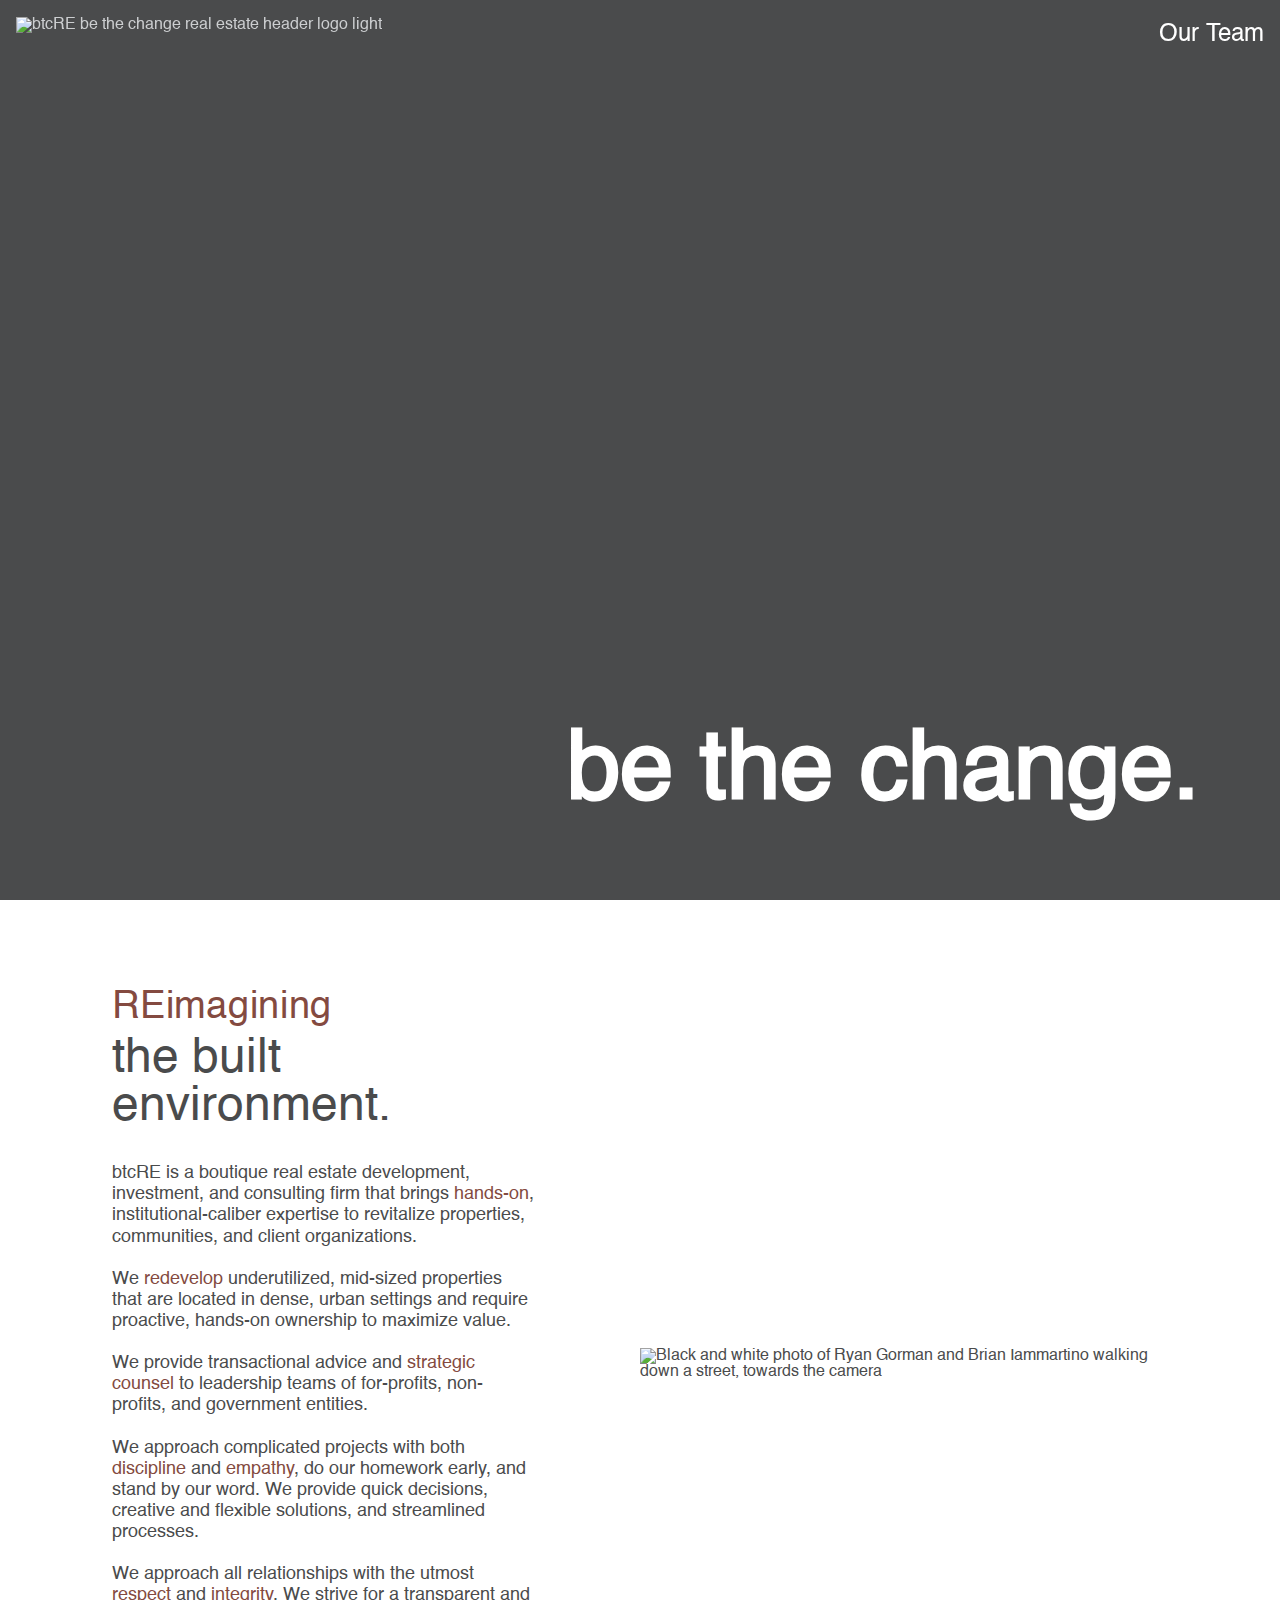
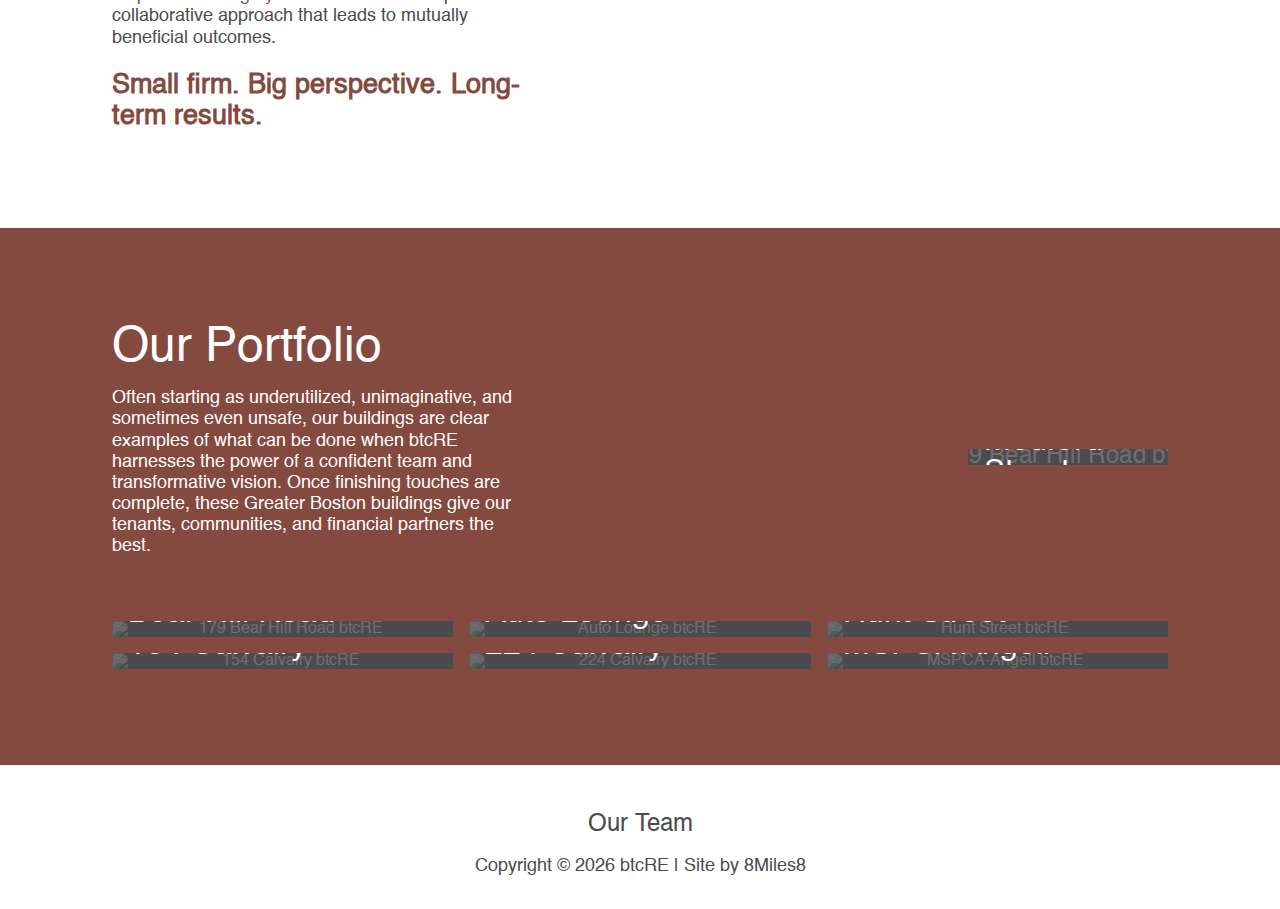
==== index.html @ 327abc50 "Metric ****ton of stuff. Launching tonight on btcre.com, hopefully." ====
<!DOCTYPE html>
<html lang="en">
<head>
    <meta charset="utf-8">
    <title>btcRE</title>
    <meta name="description" content="Boutique commercial real estate investment and consulting">
    <meta name="author" content="btcRE">
    <meta name="viewport" content="width=device-width, initial-scale=1, maximum-scale=1, user-scalable=no">
    <link rel="shortcut icon" href="http://test.btcre.com/assets/logos/logo-bricks-dark.png" >
    <link rel="stylesheet" href="css/main.css">
    <script src="https://kit.fontawesome.com/4a185d27a6.js" crossorigin="anonymous"></script>
</head>
<body onload="hidePreloader()">

<div class="preloader">

</div>

<header class="header">
    <div class="header-content">
        <a class="header-logo" href="http://test.btcre.com/"><img src="http://test.btcre.com/assets/logos/logo-dark.png" alt="btcRE be the change real estate header logo" class="header-logo-dark"><img src="http://test.btcre.com/assets/logos/logo-light.png" alt="btcRE be the change real estate header logo light" class="header-logo-light"></a>
        <nav class="hamburger-menu">
            <a href="javascript:void(0);" class="hamburger-menu-toggle" onclick="toggleMenu()"><i class=" fa-solid fa-bars"></i></a>
            <ul>
                <li class="menu-item"><a href="http://test.btcre.com/our-team" class="hover-underline">Our Team</a></li>
            </ul>
        </nav>
    </div>
</header>

<section class="page-section" id="hero">
    <!--
    <video src="http://test.btcre.com/assets/hero.mp4" poster="" autoplay loop muted></video>
    -->
    <div class="page-content">
        <h1 class="hero-text">be the change.</h1>
    </div>
</section>

<section class="page-section" id="our-team">
    <div class="page-content">
        <div class="text-and-image">
            <div class="text-and-image-text">
                <h3><strong class="animate-on-scroll grow-on-scroll">REimagining</strong><br> the built environment.</h3>
                <p>
                btcRE is a boutique real estate development, investment, and consulting firm that brings <span>hands-on</span>, institutional-caliber expertise to revitalize properties, communities, and client organizations.<br>
                <br>
                We <span>redevelop</span> underutilized, mid-sized properties that are located in dense, urban settings and require proactive, hands-on ownership to maximize value.<br>
                <br>
                    We provide transactional advice and <span>strategic counsel</span> to leadership teams of for-profits, non-profits, and government entities.<br>
                <br>
                We approach complicated projects with both <span>discipline</span> and <span>empathy</span>, do our homework early, and stand by our word.  We provide quick decisions, creative and flexible solutions, and streamlined processes.<br>
                <br>
                We approach all relationships with the utmost <span>respect</span> and <span>integrity</span>.  We strive for a transparent and collaborative approach that leads to mutually beneficial outcomes.<br>
                <br>
                <strong>Small firm. Big perspective. Long-term results.</strong>
                </p>
            </div>
            <div class="text-and-image-image layered-photo-container animate-on-scroll">
                <img src="http://test.btcre.com/assets/about-hover.jpg" alt="Photo of Ryan Gorman and Brian Iammartino walking down a sidewalk, towards the camera" class="layered-photo-secondary">
                <img alt="Black and white photo of Ryan Gorman and Brian Iammartino walking down a street, towards the camera" src="http://test.btcre.com/assets/about.jpg" class="layered-photo-primary">
            </div>
        </div>
    </div>
</section>

<section class="page-section" id="our-work">
    <div class="page-content">
        <div class="text-and-image">
            <div class="text-and-image-text">
                <h3>Our Portfolio</h3>
                <p>
                    Often starting as underutilized, unimaginative, and sometimes even unsafe,
                    our buildings are clear examples of what can be done when btcRE harnesses
                    the power of a confident team and transformative vision.
                    Once finishing touches are complete, these Greater Boston buildings give our tenants,
                    communities, and financial partners the best.
                </p>
            </div>
            <div class="text-and-image-image">
                <a class="our-work-property-preview" href="">
                    <div class="our-work-property-preview-image">
                        <img class="zoom-out-on-scroll animate-on-scroll" src="http://test.btcre.com/assets/our-work/medford-street/thumbnail.jpg" alt="179 Bear Hill Road btcRE">
                    </div>
                    <div class="our-work-property-preview-text">
                        <h4>Medford Street</h4>
                        <p>btcRE’s first project, acquired off-market in 2012, fully renovated and leased, and sold to an institutional investor in 2016. Full building renovation and lease-up preserved and highlighted the unique suspended ceilings and massive, angled steel beams of this 1800s structure.</p>
                    </div>
                </a>
            </div>
        </div>
        <div class="our-work-property-previews">
            <a class="our-work-property-preview" href="">
                <div class="our-work-property-preview-image">
                    <img class="zoom-in-on-scroll animate-on-scroll" src="http://test.btcre.com/assets/our-work/bear-hill-road/thumbnail.jpg" alt="179 Bear Hill Road btcRE">
                </div>
                <div class="our-work-property-preview-text">
                    <h4>Bear Hill Road</h4>
                    <p>New façade, site work, lobby and completely reconfigured common areas of high visibility building along Route 128.</p>
                </div>
            </a>
            <a class="our-work-property-preview" href="">
                <div class="our-work-property-preview-image">
                    <img class="zoom-in-on-scroll animate-on-scroll" src="http://test.btcre.com/assets/our-work/auto-lounge/thumbnail.jpg" alt="Auto Lounge btcRE">
                </div>
                <div class="our-work-property-preview-text">
                    <h4>Auto Lounge</h4>
                    <p>Custom build-to-suit for private owner to house vintage car collection, including specialized building systems and entertainment area.</p>
                </div>
            </a>
            <a class="our-work-property-preview" href="">
                <div class="our-work-property-preview-image">
                    <img class="zoom-in-on-scroll animate-on-scroll" src="http://test.btcre.com/assets/our-work/hunt-street/thumbnail.jpg" alt="Hunt Street btcRE">
                </div>
                <div class="our-work-property-preview-text">
                    <h4>Hunt Street</h4>
                    <p>Renovated all common areas, including new elevator and lobby, and the majority of tenant suites to bring to full occupancy.</p>
                </div>
            </a>
            <a class="our-work-property-preview" href="">
                <div class="our-work-property-preview-image">
                    <img class="zoom-in-on-scroll animate-on-scroll" src="http://test.btcre.com/assets/our-work/154-calvary/thumbnail.jpg" alt="154 Calvalry btcRE">
                </div>
                <div class="our-work-property-preview-text">
                    <h4>154 Calvalry</h4>
                    <p>Redevelopment-in-process of former parking facility on the Charles River Greenway to lab, R&ampD, and offices for two cleantech tenants.</p>
                </div>
            </a>
            <a class="our-work-property-preview" href="">
                <div class="our-work-property-preview-image">
                    <img class="zoom-in-on-scroll animate-on-scroll" src="http://test.btcre.com/assets/our-work/224-calvary/thumbnail.jpg" alt="224 Calvalry btcRE">
                </div>
                <div class="our-work-property-preview-text">
                    <h4>224 Calvalry</h4>
                    <p>Full core and shell renovations underway, including new double-height lobby and elevator, to allow for range of uses overlooking the Charles River Greenway.</p>
                </div>
            </a>
            <a class="our-work-property-preview" href="">
                <div class="our-work-property-preview-image">
                    <img class="zoom-in-on-scroll animate-on-scroll" src="http://test.btcre.com/assets/our-work/mspca-angell/thumbnail.jpg" alt="MSPCA-Angell btcRE">
                </div>
                <div class="our-work-property-preview-text">
                    <h4>MSPCA Angell</h4>
                    <p>State-of-the-art veterinary clinic with 24/7/365 emergency, surgical, and recovery care.</p>
                </div>
            </a>
        </div>
    </div>
</section>

<footer class="page-section" id="footer">
    <div class="page-content">
        <!--
        <ul class="footer-list">
          <li>
            <a href="https://linkedin.com/"><i class="fab fa-linkedin-in"></i></a>
          </li>
          <li>
            <a href="mailto:brian@btcRE.com"><i class="fas fa-envelope"></i></a>
          </li>
        </ul>
        -->
        <ul class="footer-list">
            <li>
                <a class="hover-underline" href="http://test.btcre.com/our-team">Our Team</a>
            </li>
        </ul>
        <p class="footer-copyright">Copyright &copy;
            <script>document.write(new Date().getFullYear())</script>
        <noscript>2022</noscript>
        btcRE | Site by <a href="https://eightmileseight.github.io/">8Miles8</a>
    </div>
</footer>

</body>

<script>
    /*
    Animate elements when they"re scrolled to
     */
    const scroll = window.requestAnimationFrame ||
        // For Internet Explorer, because it refuses to die
        function (callback) {
            window.setTimeout(callback, 1000 / 60)
        };
    const elementsToShow = document.querySelectorAll(".animate-on-scroll");

    function loop() {
        // When element is visible, add the "is-visible" class, and remove it after it leaves
        Array.prototype.forEach.call(elementsToShow, function(element){
            if (isElementInViewport(element)) {
                element.classList.add("is-visible");
            } else {
                element.classList.remove("is-visible");
            }
        });

        scroll(loop);
    }

    loop();

    function isElementInViewport(el) {
        const rect = el.getBoundingClientRect();
        return (
            (rect.top <= 0
                && rect.bottom >= 0)
            ||
            (rect.bottom >= (window.innerHeight || document.documentElement.clientHeight) &&
                rect.top <= (window.innerHeight || document.documentElement.clientHeight))
            ||
            (rect.top >= 0 &&
                rect.bottom <= (window.innerHeight || document.documentElement.clientHeight))
        );
    }

    /* Toggle the hamburger menu on mobile */
    var menuIsOpen = false;
    function toggleMenu() {
        if (innerWidth < 1200) {
            if (menuIsOpen) {
                document.querySelector(".hamburger-menu").classList.remove("open");
                menuIsOpen = false;
            } else if (!menuIsOpen) {
                document.querySelector(".hamburger-menu").classList.add("open");
                menuIsOpen = true;
            }
        }
    }

    /* Preloader */
    document.querySelector(".preloader").style.display = "block";
    function hidePreloader() {
        document.querySelector(".preloader").style.height = "0";
    }

    /*
    Header Opacity Change on Desktop
     */
    if (innerWidth >= 1200) {
        document.querySelector(".header").style.backgroundColor = 'transparent';
        document.querySelector(".hamburger-menu").style.backgroundColor = 'transparent';
        document.querySelector(".hamburger-menu-toggle i").style.color = 'transparent';
        document.querySelector(".hamburger-menu-toggle i").style.backgroundColor = 'transparent';
        document.querySelector(".header-logo-dark").style.opacity = '0';
        document.querySelector(".header-logo-light").style.opacity = '1';
        document.querySelector(".menu-item").style.color = '#ffffff';
        document.querySelector(".menu-item").style.backgroundColor = 'transparent';
    }

    window.addEventListener("scroll", function() {
        if (this.scrollY > 0 || innerWidth < 1200) {
            document.querySelector(".header").style.backgroundColor = '#ffffff';
            document.querySelector(".hamburger-menu").style.backgroundColor = '#ffffff';
            document.querySelector(".hamburger-menu-toggle i").style.color = '#844a40';
            document.querySelector(".hamburger-menu-toggle i").style.backgroundColor = '#ffffff';
            document.querySelector(".header-logo-dark").style.opacity = '1';
            document.querySelector(".header-logo-light").style.opacity = '0';
            document.querySelector(".menu-item").style.color = '#844a40';
            document.querySelector(".menu-item").style.backgroundColor = '#ffffff';
        }

        else {
            document.querySelector(".header").style.backgroundColor = 'transparent';
            document.querySelector(".hamburger-menu").style.backgroundColor = 'transparent';
            document.querySelector(".hamburger-menu-toggle i").style.color = 'transparent';
            document.querySelector(".hamburger-menu-toggle i").style.backgroundColor = 'transparent';
            document.querySelector(".header-logo-dark").style.opacity = '0';
            document.querySelector(".header-logo-light").style.opacity = '1';
            document.querySelector(".menu-item").style.color = '#ffffff';
            document.querySelector(".menu-item").style.backgroundColor = 'transparent';
        }
    })

</script>

</html>
---- css/main.css ----
/* Built by 8Miles8 for btcRE LLC.*/

/*
Table of Contents:
    General & Reusable Styles
        Animations
    Preloader
    Header
    Hero
        Logo
        Text
    Our Team
        Header
        Text
    Tenants
        Text
        List
    Our Work
    Top
    Bios
    Footer
*/

/* General & Reusable Styles */
@font-face {
    font-family: "helvetica";
    src: url('fonts/helvetica.eot');
    src: url('fonts/helvetica.eot') format('embedded-opentype'),
    url('fonts/helvetica.woff') format('woff'),
    url('fonts/helvetica.ttf') format('truetype');
    font-weight: normal;
    font-style: normal;
}

* {
    text-rendering: optimizeLegibility;
    line-height: 1;
}

html {
    margin: 0;
    padding: 0;
    line-height: 2rem;
    font-size: 16px;
    font-family: "helvetica", sans-serif;
    color: #4a4b4c;
}

body {
    margin: 0;
    padding: 0;
}

h1 {
    display: block;
    margin: 0;
    padding: 0;
    font-size: 2.5rem;
    text-align: center;
    color: inherit;
}

h2 {
    display: block;
    margin: 0 0 2rem;
    padding: 0;
    font-size: 2.5rem;
    font-weight: lighter;
    text-decoration: none;
    color: inherit;
}

h3 {
    display: block;
    margin: 0 0 2rem;
    padding: 0;
    font-size: 3rem;
    font-weight: lighter;
    text-decoration: none;
    color: inherit;
}

h4 {
    display: block;
    margin: 0;
    padding: 0;
    font-size: 2rem;
    font-weight: normal;
    text-decoration: none;
    color: inherit;
}

h5 {
    display: block;
    margin: 0;
    padding: 0;
    font-size: 1.5rem;
    font-weight: lighter;
    text-decoration: none;
    color: inherit;
}

p {
    display: block;
    margin: 0;
    padding: 0;
    line-height: 1.2;
    font-size: 1.1rem;
    color: inherit;
}

strong {
    display: inline-block;
    font-weight: bolder;
}

u {
    text-decoration-color: #844a40;
    text-decoration-thickness: 0.5rem;
}

a {
    color: inherit;
    text-decoration: none;
}

.page-section {
    width: 100%;
    margin: 0;
    padding: 5rem 0;
    background-color: #ffffff;
}

.page-content {
    height: 100%;
    width: auto;
    max-width: 2000px;
    margin: 0 auto;
    padding: 0 2rem;
}

@media (min-width: 1200px) {
    .page-content {
        padding: 0 7rem;
    }
}

.link-button {
    display: block;
    height: 5rem;
    margin: 1rem;
    padding: 0;
    text-align: center;
    line-height: 5rem;
    font-size: 2rem;
    color: #ccced0;
    background-color: #844a40;
    transition: 0.3s ease-in-out;
    -webkit-transition: 0.3s ease-in-out;
}

.bulletpoints {
    margin: 0;
    padding: 0 1rem;
}

.bulletpoints li {
    margin: 0.3rem;
    padding-left: 2.3rem;
    font-size: 1rem;
    list-style: none;
}

.bulletpoints li img {
    position: absolute;
    height: 1rem;
    transform: translatex(-2.3rem);
}

.full-width-image {
    display: block;
    width: auto;
    margin: 2rem 0;
    padding: 0;
    overflow: hidden;
    background-color: #ffffff;
    text-decoration: none;
}

.full-width-image > img {
    width: 100%;
    border: 0;
    transform: scale(1.1);
    transition: 5s ease-out;
    -webkit-transition: 5s ease-out;
}

.full-width-image.is-visible > img {
    transform: scale(1);
}

/* Animations */
@keyframes shadow-drop {
    0% {
        box-shadow: #844a40 0 0;
    }

    100% {
        box-shadow: #844a40 1.5rem 1.5rem;
    }
}

mark {
    background-color: #844a40;
}

mark.is-visible {
    --color1: #844a40;
    --color2: #844a40;
    --height: 100%;
    all: unset;
    background-image: linear-gradient(#844a40, var(--color2));
    background-position: 0 100%;
    background-repeat: no-repeat;
    background-size: 0 var(--height);
    animation: mark-highlight 1s;
    animation-fill-mode: forwards;
}

@keyframes mark-highlight {
    to {
        background-size: 100% var(--height);
    }
}

@keyframes fade-in {
    0% {
        opacity: 0;
    }

    100% {
        opacity: 1
    }
}

.hover-underline:after {
    content: '';
    display: block;
    height: 3px;
    width: 0;
    background-color: #844a40;
    transition: 0.5s ease-out;
    -webkit-transition: 0.5s ease-out;
}

.hover-underline:hover:after,
.hover-underline:active:after,
.hover-underline:focus:after {
    width: 100%;
}

.grow-on-scroll {
    margin: 0;
    padding: 0;
    color: #844a40;
    transform: scale(0.8);
    transform-origin: left;
    transition: 3s ease-out;
    -webkit-transition: 3s ease-out;
}

.grow-on-scroll.is-visible {
    transform: scale(1);
}

/* Preloader */
.preloader {
    display: none;
    position: fixed;
    height: 100vh;
    width: 100%;
    z-index: 10;
    background-color: #844a40;
    transition: 1.5s ease;
}

/* Header */
.header {
    position: fixed;
    display: block;
    height: auto;
    width: 100%;
    margin: 0;
    padding: 0;
    z-index: 1;
    background-color: #ffffff;
    transition: 1s ease-in-out;
    -webkit-transition: 1s ease-in-out;
}

.header-content {
    height: 100%;
    width: auto;
    max-width: 2000px;
    margin: auto;
    padding: 0;
}

.header-logo {
    position: absolute;
    height: 100%;
    margin: 0;
    padding: 0;
    left: 50%;
    transform: translatex(-50%);
    transition: 1s ease-in-out;
    -webkit-transition: 1s ease-in-out;
}

.header-logo > img {
    position: absolute;
    top: 50%;
    transform: translate(-50%, -50%);
    height: 2rem;
    margin: 0;
    padding: 0;
    display: inline-block;
    vertical-align: center;
    float: left;
    color: #ccced0;
    transition: 1s ease-in-out;
    -webkit-transition: 1s ease-in-out;
}

.header-logo-light {
    opacity: 0;
}

.hamburger-menu {
    display: inline-block;
    height: 100%;
    margin: 0;
    padding: 1rem;
    float: right;
    font-size: 2rem;
    text-decoration: none;
    color: #844a40;
    background-color: #ffffff;
    transition: 1s ease-in-out;
    -webkit-transition: 1s ease-in-out;
}

.hamburger-menu ul {
    position: absolute;
    margin: 3rem 0 0;
    padding: 0;
    top: 0;
    right: 0;
    vertical-align: center;
    text-align: right;
    transition: 1s ease-in-out;
    -webkit-transition: 1s ease-in-out;
}

.hamburger-menu-toggle i {
    display: block;
    width: 100%;
    text-align: right;
    color: #844a40;
    transition: 1s ease-in-out;
    -webkit-transition: 1s ease-in-out;
}

.menu-item {
    display: block;
    height: 0;
    margin: 0;
    padding: 0;
    justify-items: center;
    -webkit-justify-content: center;
    align-items: center;
    -webkit-align-items: center;
    vertical-align: center;
    font-size: 0;
    color: #844a40;
    background-color: #ffffff;
    transition: 1s ease-in-out;
    -webkit-transition: 1s ease-in-out;
}

.hamburger-menu.open .menu-item {
    height: 2rem;
    padding: 1rem;
    font-size: 2rem;
}

.hamburger-menu a {
    text-decoration: none;
}

@media (min-width: 1200px) {
    .header-logo {
        position: unset;
        margin: 0 1rem;
        left: unset;
        transform: unset;
    }

    .header-logo > img {
        transform: translatey(-50%);
    }

    .hamburger-menu {
        background-color: unset;
    }

    .hamburger-menu ul {
        position: initial;
        margin: 0;
    }

    .hamburger-menu-toggle i {
        display: none;
    }

    .menu-item {
        display: inline-block;
        height: 100%;
        box-sizing: border-box;
        font-size: 1.5rem;
        background-color: unset;
    }
}

/* Hero */
#hero {
    height: 35vh;
    width: 100%;
    margin: 0;
    padding: 0;
    transform: translatey(3.5rem);
    z-index: -1;
    image-rendering: optimizeSpeed;
    background-color: #4a4b4c;
    background-image: url("http://test.btcre.com/assets/hero.jpg");
    -webkit-background-image: url("http://test.btcre.com/assets/hero.jpg");
    background-size: cover;
    -webkit-background-size: cover;
    background-position: left;
}

#hero .page-content {
    position: relative;
}

/* Hero Text */
.hero-text {
    position: absolute;
    bottom: 0.5rem;
    right: 0;
    text-align: right;
    color: #ffffff;
}

@media (min-width: 1200px) {
    #hero {
        height: 100vh;
        transform: unset;
        background-attachment: fixed;
    }

    .hero-text {
        margin: 5rem;
        top: unset;
        bottom: 0;
        transform: unset;
        text-align: left;
        font-size: 6rem;
    }
}

/* Our Team */
#our-team {
    background-image: url("http://test.btcre.com/assets/about-background.jpg");
    -webkit-background-image: url("http://test.btcre.com/assets/about-background.jpg");
    background-size: cover;
    -webkit-background-size: cover;
}

#our-team strong {
    line-height: 1.15;
    color: #844a40;
}

#our-team span {
    color: #844a40;
}

#our-team p strong {
    font-size: 1.7rem;
}

/* Tenants */

/* Tenants Text */
.tenants-text {
    width: 100%;
    margin: 2rem 0;
    padding: 0;
    text-align: center;
}

.tenants-text h3 {
    display: unset;
    margin: 3rem 0 0;
    padding: 1rem;
    font-size: 4rem;
    font-weight: lighter;
    color: #4a4b4c;
}

.tenants-text p {
    max-width: 100%;
    margin: 2rem 0;
    padding: 1rem;
    font-size: 1rem;
    font-weight: lighter;
    color: #4a4b4c;
}

@media (min-width: 1200px) {
    .tenants-text p {
        padding: 0 2rem;
        font-size: 2rem;
    }
}

/* Tenants List */
.tenants-list {
    display: flex;
    display: -webkit-flex;
    width: auto;
    margin: 0.5rem 0;
    padding: 0;
    justify-content: center;
    -webkit-justify-content: center;
    align-items: center;
    -webkit-align-items: center;
    flex-wrap: wrap;
    -webkit-flex-wrap: wrap;
}

.tenants-list a {
    max-width: 20%;
    margin: 0.5rem;
    padding: 0;
    align-self: center;
    -webkit-align-self: center;
}

.tenants-list a img {
    width: 100%;
}

@media (min-width: 1200px) {
    .tenants-list {
        display: flex;
        display: -webkit-flex;
        width: auto;
        margin: 2rem 0;
        padding: 0;
    }

    .tenants-list a {
        max-width: 15%;
        margin: 1rem 0;
    }
}

/* Our Work */
#our-work {
    color: #ffffff;
    background-color: #844a40;
}

#our-work .text-and-image-image .our-work-property-preview {
    width: auto;
    margin: 0;
    padding: 0;
}

.our-work-property-preview {
    display: block;
    width: auto;
    margin: 2rem 0;
    padding: 0;
    overflow: hidden;
    text-decoration: none;
    color: #ffffff;
    background-color: #4a4b4c;
}

.our-work-property-preview-image {
    overflow: hidden;
}

.our-work-property-preview-image > img {
    display: block;
    width: 100%;
    height: auto;
    border: 0;
}

.zoom-out-on-scroll, .zoom-in-on-scroll {
    transition: 3.5s ease-out;
    -webkit-transition: 3.5s ease-out;
}

.zoom-out-on-scroll {
    transform: scale(1.5);
}

.zoom-out-on-scroll.is-visible  {
    transform: scale(1);
}

.zoom-in-on-scroll {
    transform: scale(1);
}

.zoom-in-on-scroll.is-visible {
    transform: scale(1.2);
}

.our-work-property-preview-text {
    padding: 1rem;
    text-align: left;
}

@media (min-width: 1200px) {
    .our-work-property-previews {
        position: static;
        display: grid;
        width: 100%;
        margin: 1rem auto;
        grid-template-columns: repeat(3, 1fr);
        gap: 1rem;
        text-align: center;
    }

    .our-work-property-preview {
        margin: 0;
        position: relative;
        box-sizing: border-box;
    }

    .our-work-property-preview-text {
        position: absolute;
        width: 100%;
        height: 3rem;
        margin: 0;
        padding: 0 1rem;
        bottom: 0;
        left: 0;
        box-sizing: border-box;
        background-color: rgba(74, 75, 76, 0.8);
        transition: 0.7s ease;
    }

    .our-work-property-preview-text h4 {
        padding: 0.5rem 0;
    }

    #our-work .text-and-image-text {
        margin: 0 0 2rem;
    }

    #our-work .text-and-image-text h3 {
        margin: 1rem 0;
    }

    .our-work-property-preview:hover .our-work-property-preview-text {
        height: 100%;
        padding: 1rem;
    }

    .our-work-property-preview-text p {
        font-size: 1.5rem;
    }
}

/* Top */
#top {
    padding: 10rem 0 0;
}

#top h2 {
    padding-left: 0;
    color: #4a4b4c;
}

#top h2:before {
    position: absolute;
    transform: translatey(-1rem);
    border-top: 5px solid #844a40;
    content: "";
    width: 7rem;
}

#top p {
    width: auto;
    margin: 2rem 0 0;
    padding: 0;
}

/* Our Team Bios */
#bios {
    padding-top: 0;
}

.full-bio {
    display: grid;
    height: auto;
    margin: 0;
    padding: 0;
    gap: 5rem;
    align-items: center;
}

.full-bio-portrait {
}

.full-bio-portrait > img {
    width: 100%;
}

.full-bio-text {
    width: 100%;
    margin: 2rem 0 0;
    grid-row: 1;
    vertical-align: center;
    font-size: 1.5rem;
}

.full-bio-text strong {
    display: block;
    margin: 1rem 0;
    font-size: 2.4rem;
}

.full-bio-text span {
    color: #844a40;
}

.full-bio-text-icons {
    width: 100%;
    margin: 1rem 0;
    padding: 0;
    text-align: center;
    font-size: 2rem;
    color: #4a4b4c;
}

.full-bio-text-icons > i {
    padding: 1rem;
}

.layered-photo-container {
    position: relative;
}

.layered-photo-container .layered-photo-secondary {
    position: absolute;
    top: 0;
    left: 0;
    opacity: 0;
    object-fit: cover;
}

.layered-photo-container.is-visible .layered-photo-secondary {
    animation: fade-in linear forwards 2.5s 3.5s;
}

.layered-photo-container.is-visible .full-bio-portrait-overlay {
    animation: fade-in linear forwards 2.5s 3.5s;
}

.full-bio-portrait-overlay {
    position: absolute;
    width: 100%;
    height: auto;
    margin: 0;
    padding: 3rem 1rem 1rem;
    content:'';
    bottom: 0;
    left: 0;
    box-sizing: border-box;
    color: #ffffff;
    opacity: 0;
    transition: 1s ease;
    background: -moz-linear-gradient(bottom, #4a4b4c 0%, transparent 100%);
    background: -webkit-gradient(linear, left bottom, left top, color-stop(0%, #4a4b4c), color-stop(100%, transparent));
    background: -webkit-linear-gradient(bottom, #4a4b4c 0%, transparent 100%);
    background: -o-linear-gradient(bottom, #4a4b4c 0%, transparent 100%);
}

@media (min-width: 1200px) {
    .full-bio {
        height: auto;
        margin: 5rem 0;
        grid-template-columns: repeat(3, 1fr);
    }

    .full-bio-text {
        grid-row: unset;
        grid-column: span 2;
    }

    .full-bio-text strong {
        float: left;
        margin: 0 1rem 0 0;
        line-height: 1;
        font-size: 1.9rem;
    }

    .full-bio-portrait {
        height: content-box;
        max-height: 90vh;
        margin: 0;
        overflow: hidden;
    }

}

/* Text and Image */
.text-and-image {
    display: flex;
    width: auto;
    margin: 0;
    padding: 0;
    flex-direction: column;
    align-items: center;
}

.text-and-image-text {
    display: inline-block;
    width: auto;
    margin: 0 0 2rem;
    padding: 0 0 1rem;
    font-size: 1.5rem;
}

.text-and-image p {
    line-height: 1.2;
}

.text-and-image-image {
    display: inline-block;
    width: auto;
    margin: 0 0 2rem;
    padding: 0;
}

.text-and-image-image > img {
    margin: 0;
    padding: 0;
    width: 100%;
    max-height: 150vh;
    object-fit: cover;
}

@media (min-width: 1200px) {
    .text-and-image {
        flex-direction: row;
        justify-content: space-between;
        gap: 5rem;
    }

    .text-and-image-text {
        max-width: 40%;
        margin: 0;
    }

    .text-and-image-image {
        max-width: 50%;
        margin: 0;
    }

}

/* Footer */
#footer {
    padding: 2rem 0;
}

.footer-list {
    display: block;
    margin: auto;
    padding: 0;
    text-align: center;
    font-size: 1.5rem;
}

.footer-list > li {
    display: inline-block;
    margin: 0.5rem;
    padding: 0.5rem;
    list-style: none;
}

.footer-copyright {
    margin: 0;
    padding: 0;
    text-align: center;
}

/* Built by 8Miles8 */
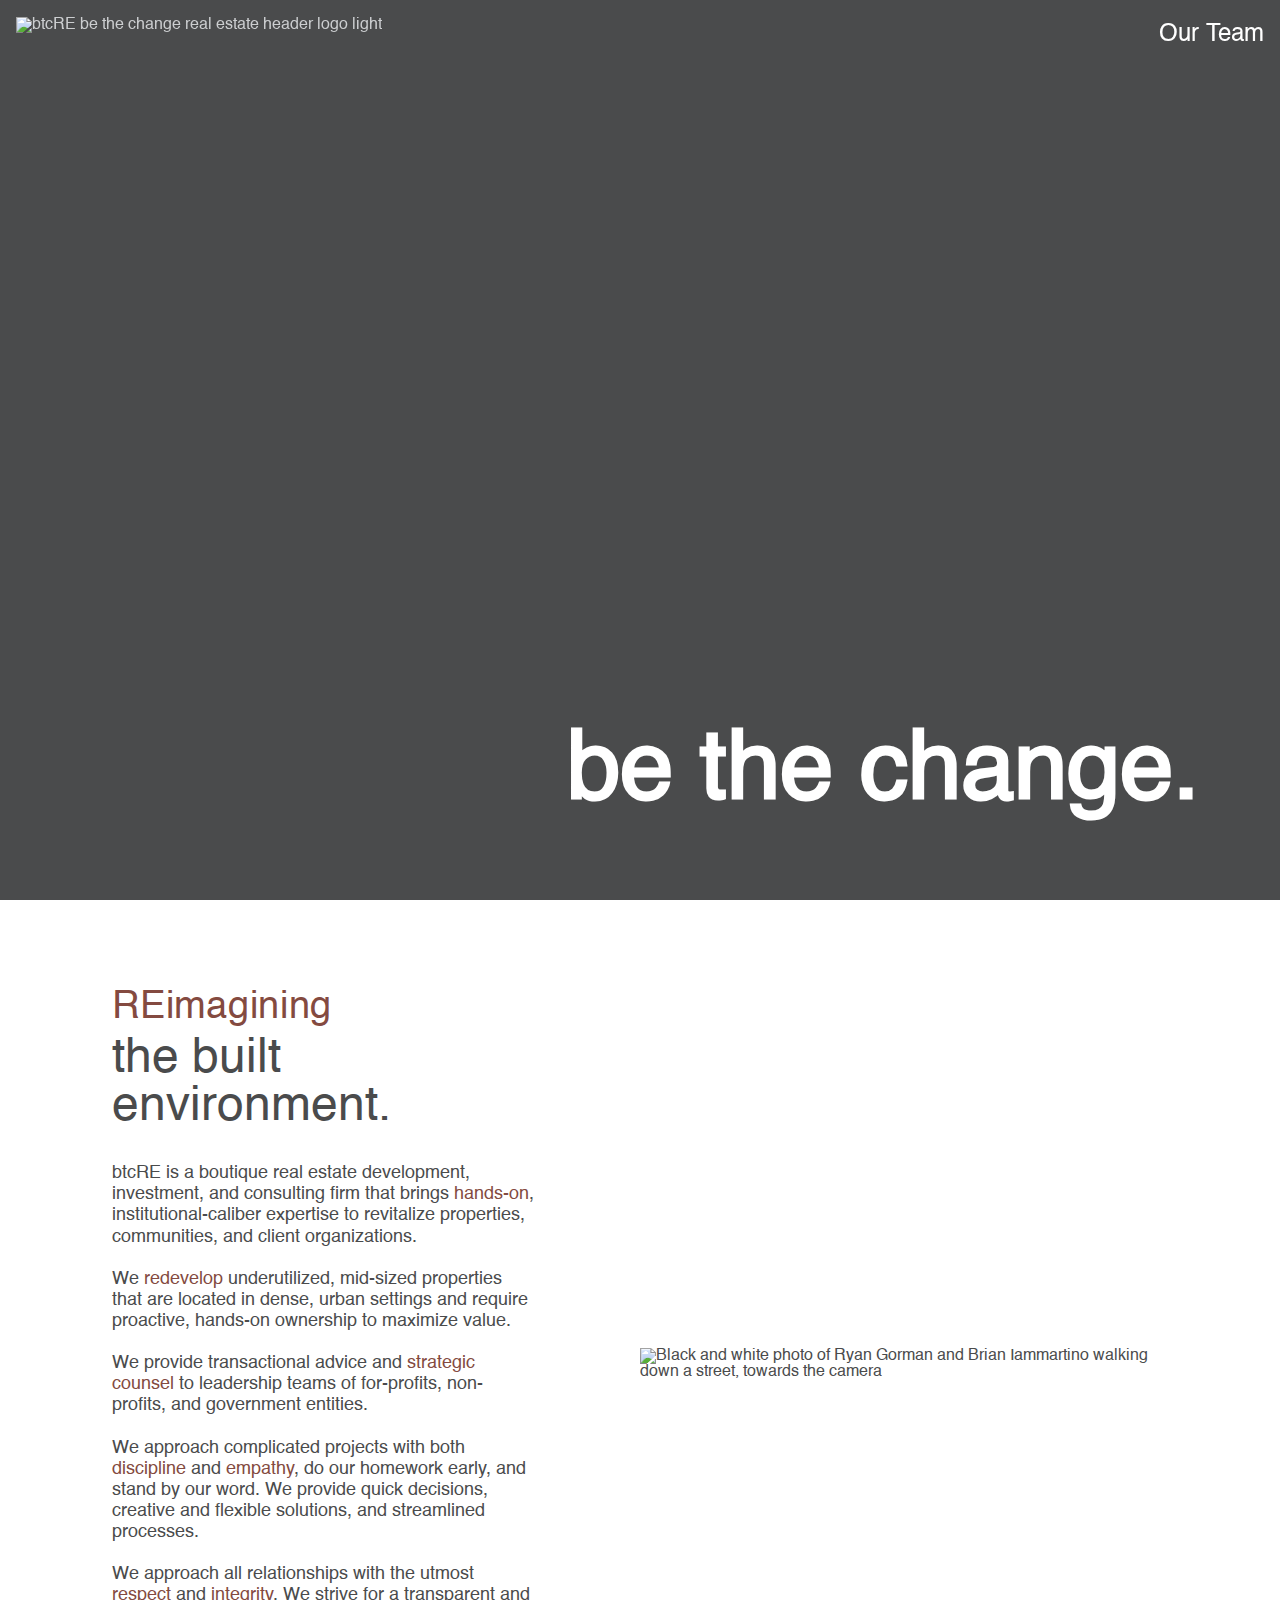
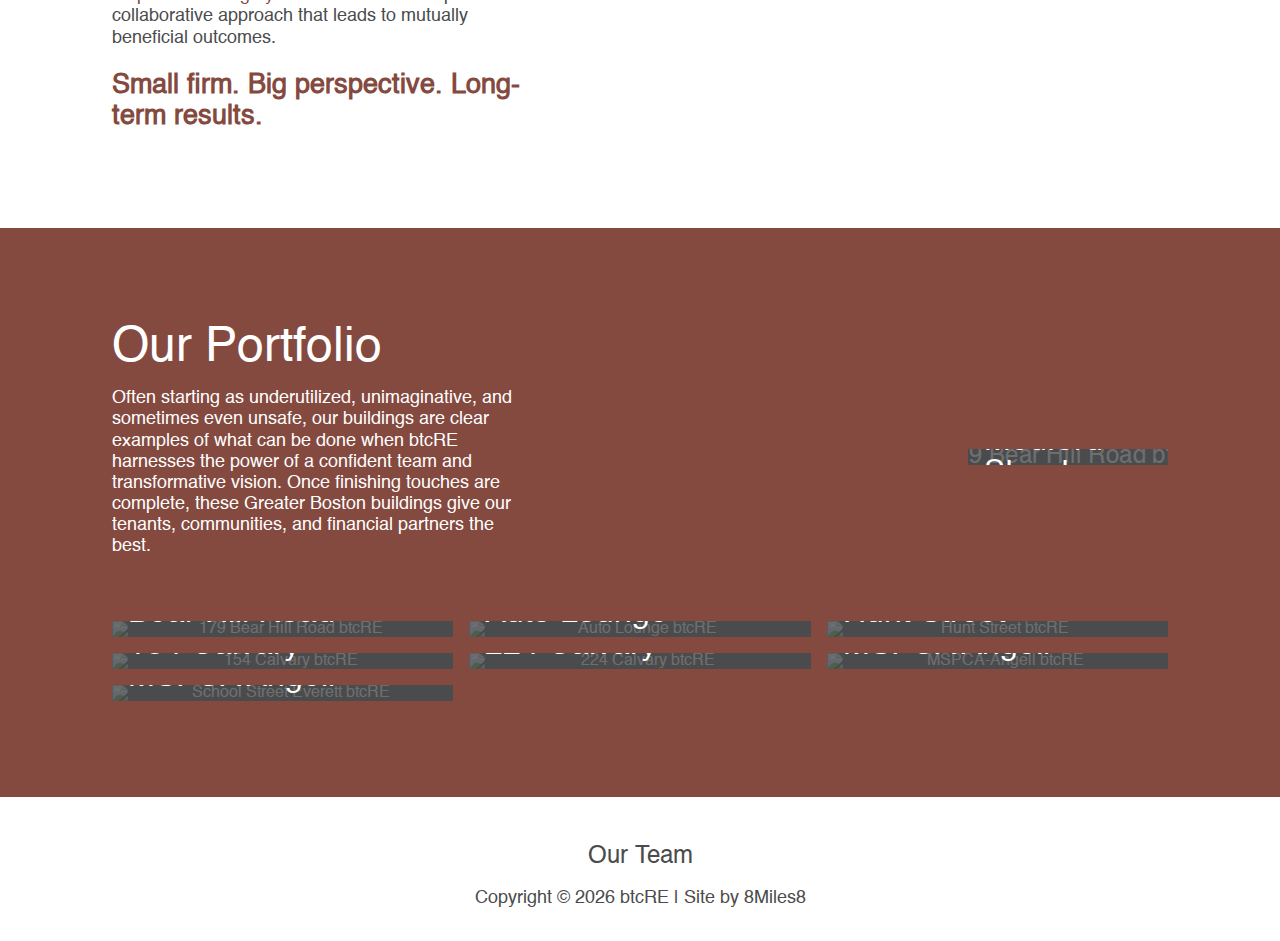
==== commit 8af0a5a6: "Updated index.html with School Street" ====
--- a/index.html
+++ b/index.html
@@ -6,7 +6,7 @@
     <meta name="description" content="Boutique commercial real estate investment and consulting">
     <meta name="author" content="btcRE">
     <meta name="viewport" content="width=device-width, initial-scale=1, maximum-scale=1, user-scalable=no">
-    <link rel="shortcut icon" href="http://test.btcre.com/assets/logos/logo-bricks-dark.png" >
+    <link rel="shortcut icon" href="https://btcre.com/assets/logos/logo-bricks-dark.png" >
     <link rel="stylesheet" href="css/main.css">
     <script src="https://kit.fontawesome.com/4a185d27a6.js" crossorigin="anonymous"></script>
 </head>
@@ -18,11 +18,11 @@
 
 <header class="header">
     <div class="header-content">
-        <a class="header-logo" href="http://test.btcre.com/"><img src="http://test.btcre.com/assets/logos/logo-dark.png" alt="btcRE be the change real estate header logo" class="header-logo-dark"><img src="http://test.btcre.com/assets/logos/logo-light.png" alt="btcRE be the change real estate header logo light" class="header-logo-light"></a>
+        <a class="header-logo" href="https://btcre.com/"><img src="https://btcre.com/assets/logos/logo-dark.png" alt="btcRE be the change real estate header logo" class="header-logo-dark"><img src="https://btcre.com/assets/logos/logo-light.png" alt="btcRE be the change real estate header logo light" class="header-logo-light"></a>
         <nav class="hamburger-menu">
             <a href="javascript:void(0);" class="hamburger-menu-toggle" onclick="toggleMenu()"><i class=" fa-solid fa-bars"></i></a>
             <ul>
-                <li class="menu-item"><a href="http://test.btcre.com/our-team" class="hover-underline">Our Team</a></li>
+                <li class="menu-item"><a href="https://btcre.com/our-team" class="hover-underline">Our Team</a></li>
             </ul>
         </nav>
     </div>
@@ -30,7 +30,7 @@
 
 <section class="page-section" id="hero">
     <!--
-    <video src="http://test.btcre.com/assets/hero.mp4" poster="" autoplay loop muted></video>
+    <video src="https://btcre.com/assets/hero.mp4" poster="" autoplay loop muted></video>
     -->
     <div class="page-content">
         <h1 class="hero-text">be the change.</h1>
@@ -57,8 +57,8 @@
                 </p>
             </div>
             <div class="text-and-image-image layered-photo-container animate-on-scroll">
-                <img src="http://test.btcre.com/assets/about-hover.jpg" alt="Photo of Ryan Gorman and Brian Iammartino walking down a sidewalk, towards the camera" class="layered-photo-secondary">
-                <img alt="Black and white photo of Ryan Gorman and Brian Iammartino walking down a street, towards the camera" src="http://test.btcre.com/assets/about.jpg" class="layered-photo-primary">
+                <img src="https://btcre.com/assets/about-hover.jpg" alt="Photo of Ryan Gorman and Brian Iammartino walking down a sidewalk, towards the camera" class="layered-photo-secondary">
+                <img alt="Black and white photo of Ryan Gorman and Brian Iammartino walking down a street, towards the camera" src="https://btcre.com/assets/about.jpg" class="layered-photo-primary">
             </div>
         </div>
     </div>
@@ -80,7 +80,7 @@
             <div class="text-and-image-image">
                 <a class="our-work-property-preview" href="">
                     <div class="our-work-property-preview-image">
-                        <img class="zoom-out-on-scroll animate-on-scroll" src="http://test.btcre.com/assets/our-work/medford-street/thumbnail.jpg" alt="179 Bear Hill Road btcRE">
+                        <img class="zoom-out-on-scroll animate-on-scroll" src="https://btcre.com/assets/our-work/medford-street/thumbnail.jpg" alt="179 Bear Hill Road btcRE">
                     </div>
                     <div class="our-work-property-preview-text">
                         <h4>Medford Street</h4>
@@ -92,7 +92,7 @@
         <div class="our-work-property-previews">
             <a class="our-work-property-preview" href="">
                 <div class="our-work-property-preview-image">
-                    <img class="zoom-in-on-scroll animate-on-scroll" src="http://test.btcre.com/assets/our-work/bear-hill-road/thumbnail.jpg" alt="179 Bear Hill Road btcRE">
+                    <img class="zoom-in-on-scroll animate-on-scroll" src="https://btcre.com/assets/our-work/bear-hill-road/thumbnail.jpg" alt="179 Bear Hill Road btcRE">
                 </div>
                 <div class="our-work-property-preview-text">
                     <h4>Bear Hill Road</h4>
@@ -101,7 +101,7 @@
             </a>
             <a class="our-work-property-preview" href="">
                 <div class="our-work-property-preview-image">
-                    <img class="zoom-in-on-scroll animate-on-scroll" src="http://test.btcre.com/assets/our-work/auto-lounge/thumbnail.jpg" alt="Auto Lounge btcRE">
+                    <img class="zoom-in-on-scroll animate-on-scroll" src="https://btcre.com/assets/our-work/auto-lounge/thumbnail.jpg" alt="Auto Lounge btcRE">
                 </div>
                 <div class="our-work-property-preview-text">
                     <h4>Auto Lounge</h4>
@@ -110,7 +110,7 @@
             </a>
             <a class="our-work-property-preview" href="">
                 <div class="our-work-property-preview-image">
-                    <img class="zoom-in-on-scroll animate-on-scroll" src="http://test.btcre.com/assets/our-work/hunt-street/thumbnail.jpg" alt="Hunt Street btcRE">
+                    <img class="zoom-in-on-scroll animate-on-scroll" src="https://btcre.com/assets/our-work/hunt-street/thumbnail.jpg" alt="Hunt Street btcRE">
                 </div>
                 <div class="our-work-property-preview-text">
                     <h4>Hunt Street</h4>
@@ -119,29 +119,38 @@
             </a>
             <a class="our-work-property-preview" href="">
                 <div class="our-work-property-preview-image">
-                    <img class="zoom-in-on-scroll animate-on-scroll" src="http://test.btcre.com/assets/our-work/154-calvary/thumbnail.jpg" alt="154 Calvalry btcRE">
-                </div>
-                <div class="our-work-property-preview-text">
-                    <h4>154 Calvalry</h4>
+                    <img class="zoom-in-on-scroll animate-on-scroll" src="https://btcre.com/assets/our-work/154-calvary/thumbnail.jpg" alt="154 Calvary btcRE">
+                </div>
+                <div class="our-work-property-preview-text">
+                    <h4>154 Calvary</h4>
                     <p>Redevelopment-in-process of former parking facility on the Charles River Greenway to lab, R&ampD, and offices for two cleantech tenants.</p>
                 </div>
             </a>
             <a class="our-work-property-preview" href="">
                 <div class="our-work-property-preview-image">
-                    <img class="zoom-in-on-scroll animate-on-scroll" src="http://test.btcre.com/assets/our-work/224-calvary/thumbnail.jpg" alt="224 Calvalry btcRE">
-                </div>
-                <div class="our-work-property-preview-text">
-                    <h4>224 Calvalry</h4>
+                    <img class="zoom-in-on-scroll animate-on-scroll" src="https://btcre.com/assets/our-work/224-calvary/thumbnail.jpg" alt="224 Calvary btcRE">
+                </div>
+                <div class="our-work-property-preview-text">
+                    <h4>224 Calvary</h4>
                     <p>Full core and shell renovations underway, including new double-height lobby and elevator, to allow for range of uses overlooking the Charles River Greenway.</p>
                 </div>
             </a>
             <a class="our-work-property-preview" href="">
                 <div class="our-work-property-preview-image">
-                    <img class="zoom-in-on-scroll animate-on-scroll" src="http://test.btcre.com/assets/our-work/mspca-angell/thumbnail.jpg" alt="MSPCA-Angell btcRE">
+                    <img class="zoom-in-on-scroll animate-on-scroll" src="https://btcre.com/assets/our-work/mspca-angell/thumbnail.jpg" alt="MSPCA-Angell btcRE">
                 </div>
                 <div class="our-work-property-preview-text">
                     <h4>MSPCA Angell</h4>
                     <p>State-of-the-art veterinary clinic with 24/7/365 emergency, surgical, and recovery care.</p>
+                </div>
+            </a>
+            <a class="our-work-property-preview" href="">
+                <div class="our-work-property-preview-image">
+                    <img class="zoom-in-on-scroll animate-on-scroll" src="https://btcre.com/assets/our-work/school-street/thumbnail.jpg" alt="School Street Everett btcRE">
+                </div>
+                <div class="our-work-property-preview-text">
+                    <h4>MSPCA Angell</h4>
+                    <p>The School Street residential building, in partnership with RISE, will bring 46 rental housing units to Everett MA.</p>
                 </div>
             </a>
         </div>
@@ -162,7 +171,7 @@
         -->
         <ul class="footer-list">
             <li>
-                <a class="hover-underline" href="http://test.btcre.com/our-team">Our Team</a>
+                <a class="hover-underline" href="https://btcre.com/our-team">Our Team</a>
             </li>
         </ul>
         <p class="footer-copyright">Copyright &copy;
--- a/css/main.css
+++ b/css/main.css
@@ -442,8 +442,8 @@
     z-index: -1;
     image-rendering: optimizeSpeed;
     background-color: #4a4b4c;
-    background-image: url("http://test.btcre.com/assets/hero.jpg");
-    -webkit-background-image: url("http://test.btcre.com/assets/hero.jpg");
+    background-image: url("https://btcre.com/assets/hero.jpg");
+    -webkit-background-image: url("https://btcre.com/assets/hero.jpg");
     background-size: cover;
     -webkit-background-size: cover;
     background-position: left;
@@ -481,8 +481,8 @@
 
 /* Our Team */
 #our-team {
-    background-image: url("http://test.btcre.com/assets/about-background.jpg");
-    -webkit-background-image: url("http://test.btcre.com/assets/about-background.jpg");
+    background-image: url("https://btcre.com/assets/about-background.jpg");
+    -webkit-background-image: url("https://btcre.com/assets/about-background.jpg");
     background-size: cover;
     -webkit-background-size: cover;
 }
@@ -754,15 +754,16 @@
 
 .full-bio-text-icons {
     width: 100%;
-    margin: 1rem 0;
+    margin: 1rem;
     padding: 0;
     text-align: center;
-    font-size: 2rem;
+    font-size: 1.5rem;
     color: #4a4b4c;
 }
 
 .full-bio-text-icons > i {
-    padding: 1rem;
+    margin: 3.5rem 0;
+    padding: 0.5rem;
 }
 
 .layered-photo-container {
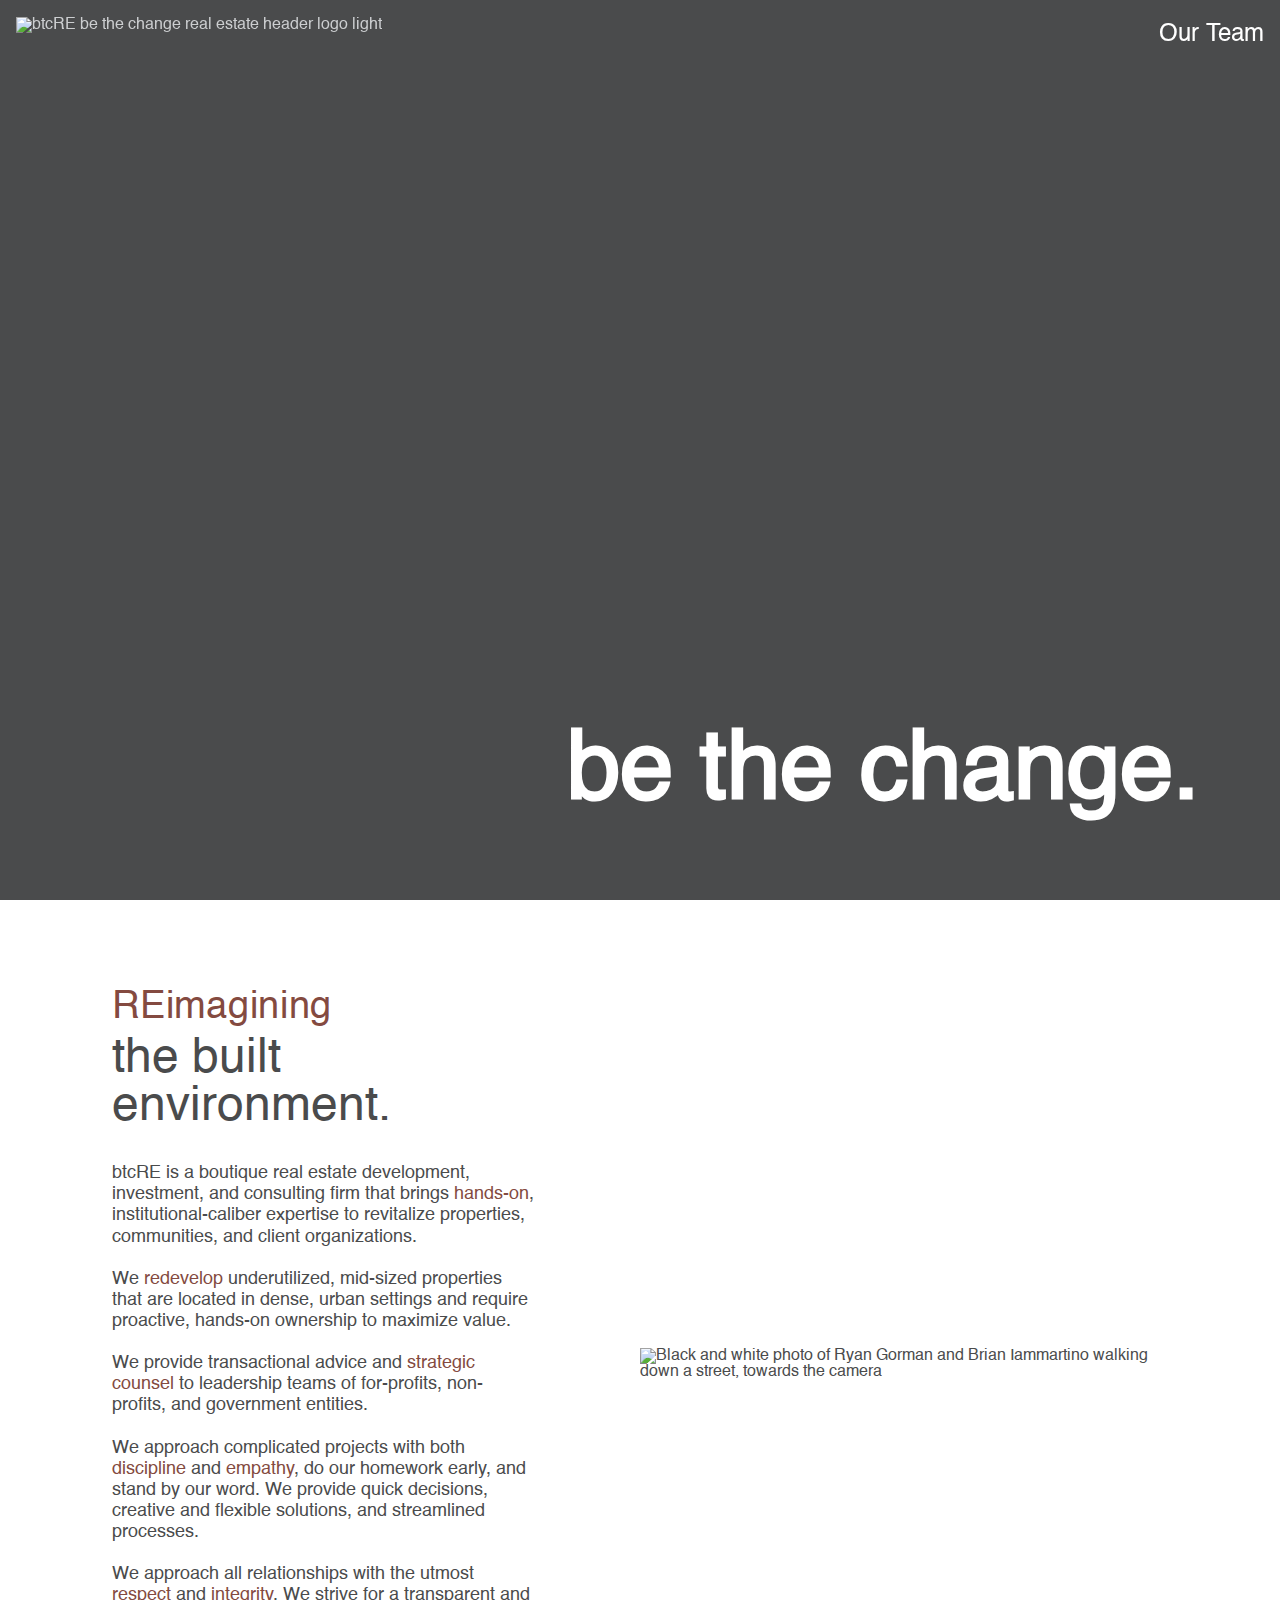
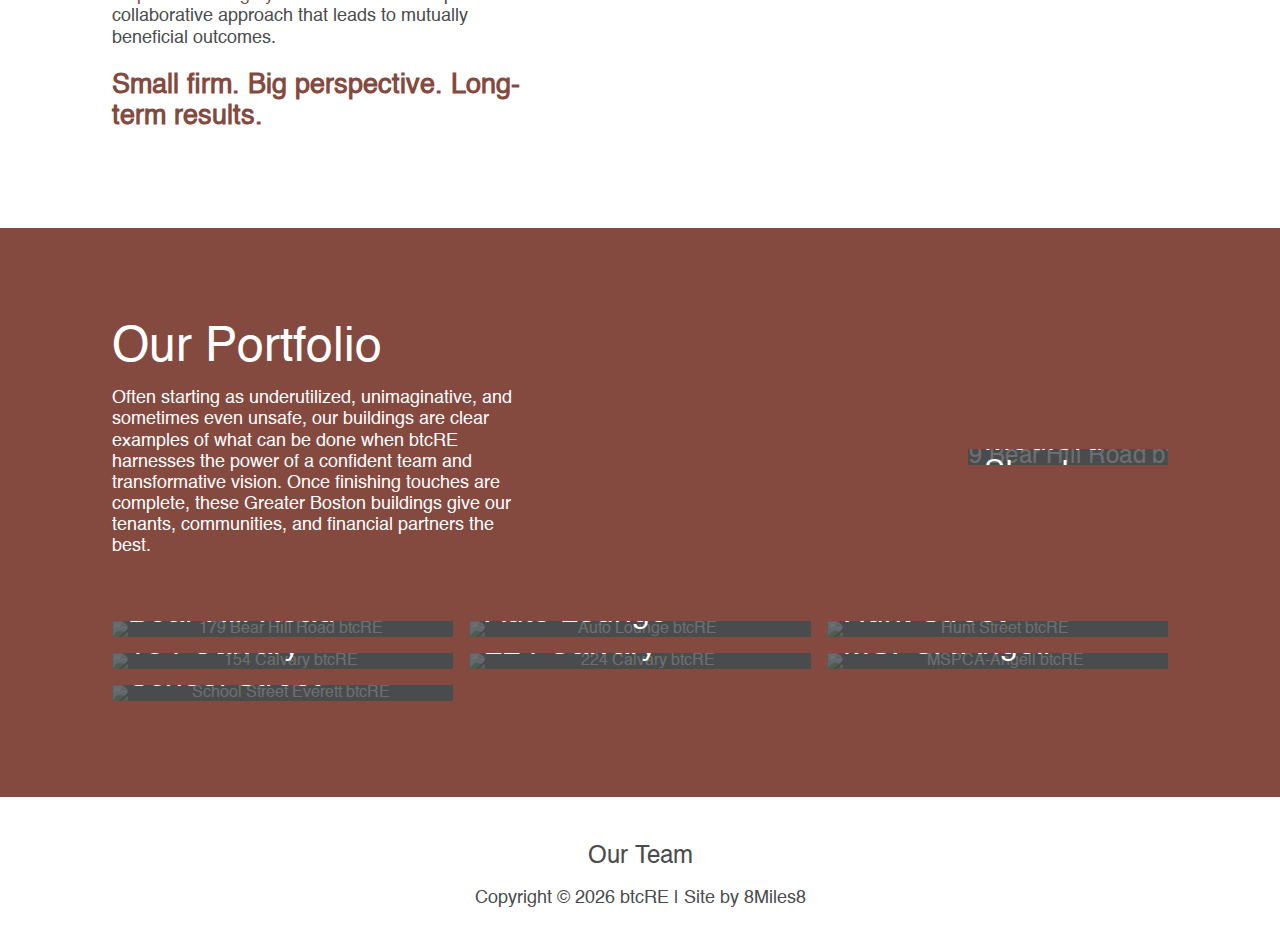
==== commit 5fd5dd9d: "Updated index.html with School Street" ====
--- a/index.html
+++ b/index.html
@@ -149,7 +149,7 @@
                     <img class="zoom-in-on-scroll animate-on-scroll" src="https://btcre.com/assets/our-work/school-street/thumbnail.jpg" alt="School Street Everett btcRE">
                 </div>
                 <div class="our-work-property-preview-text">
-                    <h4>MSPCA Angell</h4>
+                    <h4>School Street</h4>
                     <p>The School Street residential building, in partnership with RISE, will bring 46 rental housing units to Everett MA.</p>
                 </div>
             </a>
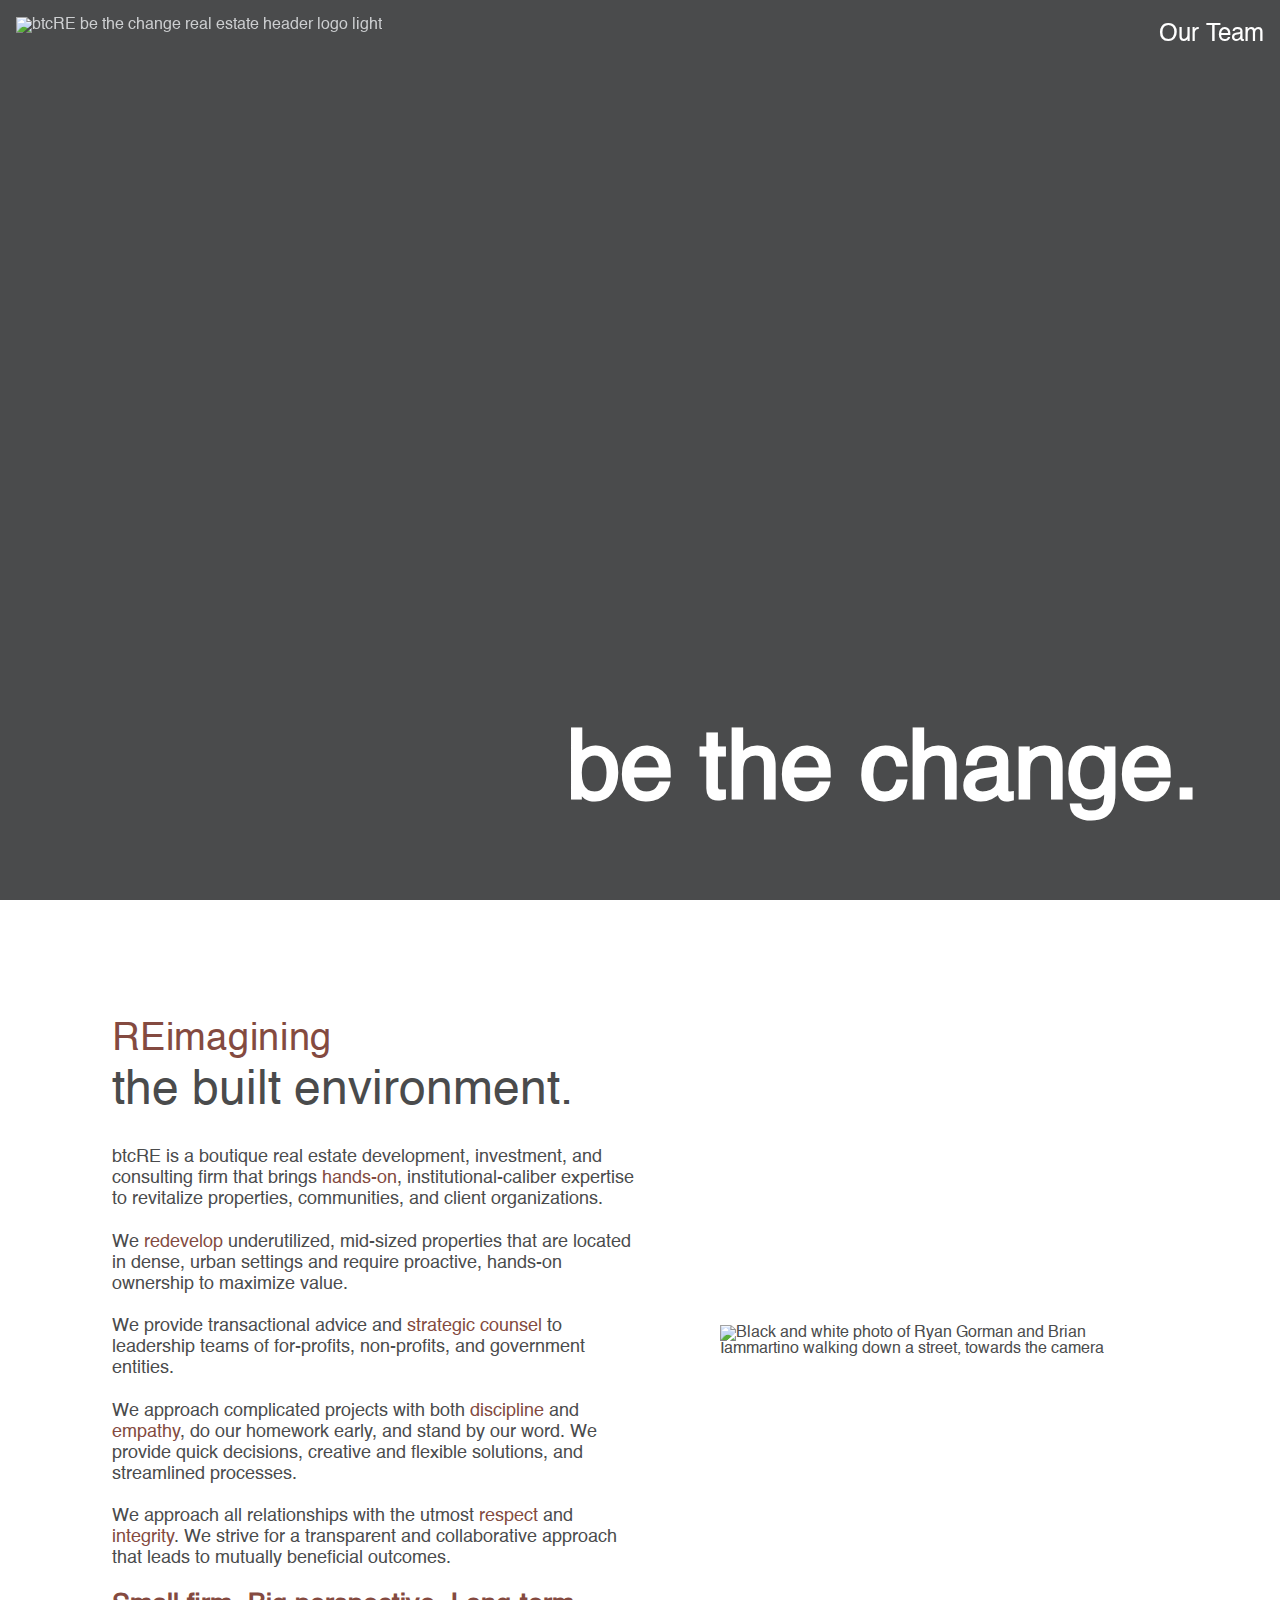
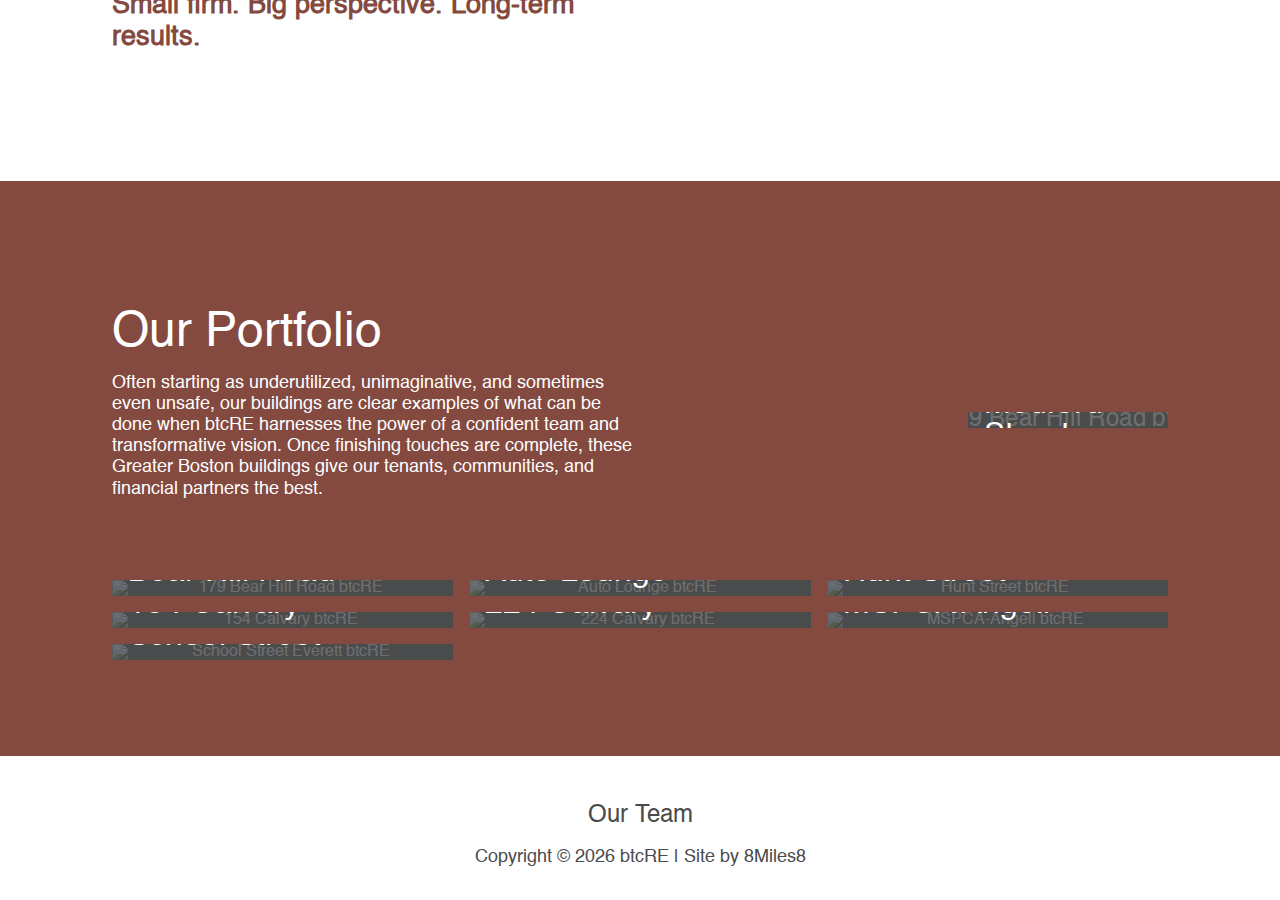
==== commit 5377726a: "Created layout prep and polished styles for CSC" ====
--- a/index.html
+++ b/index.html
@@ -6,7 +6,7 @@
     <meta name="description" content="Boutique commercial real estate investment and consulting">
     <meta name="author" content="btcRE">
     <meta name="viewport" content="width=device-width, initial-scale=1, maximum-scale=1, user-scalable=no">
-    <link rel="shortcut icon" href="https://btcre.com/assets/logos/logo-bricks-dark.png" >
+    <link rel="shortcut icon" href="https://btcRE.com/assets/logos/logo-bricks-dark.png" >
     <link rel="stylesheet" href="css/main.css">
     <script src="https://kit.fontawesome.com/4a185d27a6.js" crossorigin="anonymous"></script>
 </head>
@@ -18,11 +18,11 @@
 
 <header class="header">
     <div class="header-content">
-        <a class="header-logo" href="https://btcre.com/"><img src="https://btcre.com/assets/logos/logo-dark.png" alt="btcRE be the change real estate header logo" class="header-logo-dark"><img src="https://btcre.com/assets/logos/logo-light.png" alt="btcRE be the change real estate header logo light" class="header-logo-light"></a>
+        <a class="header-logo" href="https://btcRE.com/"><img src="https://btcRE.com/assets/logos/logo-dark.png" alt="btcRE be the change real estate header logo" class="header-logo-dark"><img src="https://btcRE.com/assets/logos/logo-light.png" alt="btcRE be the change real estate header logo light" class="header-logo-light"></a>
         <nav class="hamburger-menu">
             <a href="javascript:void(0);" class="hamburger-menu-toggle" onclick="toggleMenu()"><i class=" fa-solid fa-bars"></i></a>
             <ul>
-                <li class="menu-item"><a href="https://btcre.com/our-team" class="hover-underline">Our Team</a></li>
+                <li class="menu-item"><a href="https://btcRE.com/our-team" class="hover-underline">Our Team</a></li>
             </ul>
         </nav>
     </div>
@@ -30,7 +30,7 @@
 
 <section class="page-section" id="hero">
     <!--
-    <video src="https://btcre.com/assets/hero.mp4" poster="" autoplay loop muted></video>
+    <video src="https://btcRE.com/assets/hero.mp4" poster="" autoplay loop muted></video>
     -->
     <div class="page-content">
         <h1 class="hero-text">be the change.</h1>
@@ -57,8 +57,8 @@
                 </p>
             </div>
             <div class="text-and-image-image layered-photo-container animate-on-scroll">
-                <img src="https://btcre.com/assets/about-hover.jpg" alt="Photo of Ryan Gorman and Brian Iammartino walking down a sidewalk, towards the camera" class="layered-photo-secondary">
-                <img alt="Black and white photo of Ryan Gorman and Brian Iammartino walking down a street, towards the camera" src="https://btcre.com/assets/about.jpg" class="layered-photo-primary">
+                <img src="https://btcRE.com/assets/about-hover.jpg" alt="Photo of Ryan Gorman and Brian Iammartino walking down a sidewalk, towards the camera" class="layered-photo-secondary">
+                <img alt="Black and white photo of Ryan Gorman and Brian Iammartino walking down a street, towards the camera" src="https://btcRE.com/assets/about.jpg" class="layered-photo-primary">
             </div>
         </div>
     </div>
@@ -80,7 +80,7 @@
             <div class="text-and-image-image">
                 <a class="our-work-property-preview" href="">
                     <div class="our-work-property-preview-image">
-                        <img class="zoom-out-on-scroll animate-on-scroll" src="https://btcre.com/assets/our-work/medford-street/thumbnail.jpg" alt="179 Bear Hill Road btcRE">
+                        <img class="zoom-out-on-scroll animate-on-scroll" src="https://btcRE.com/assets/our-work/medford-street/thumbnail.jpg" alt="179 Bear Hill Road btcRE">
                     </div>
                     <div class="our-work-property-preview-text">
                         <h4>Medford Street</h4>
@@ -92,7 +92,7 @@
         <div class="our-work-property-previews">
             <a class="our-work-property-preview" href="">
                 <div class="our-work-property-preview-image">
-                    <img class="zoom-in-on-scroll animate-on-scroll" src="https://btcre.com/assets/our-work/bear-hill-road/thumbnail.jpg" alt="179 Bear Hill Road btcRE">
+                    <img class="zoom-in-on-scroll animate-on-scroll" src="https://btcRE.com/assets/our-work/bear-hill-road/thumbnail.jpg" alt="179 Bear Hill Road btcRE">
                 </div>
                 <div class="our-work-property-preview-text">
                     <h4>Bear Hill Road</h4>
@@ -101,7 +101,7 @@
             </a>
             <a class="our-work-property-preview" href="">
                 <div class="our-work-property-preview-image">
-                    <img class="zoom-in-on-scroll animate-on-scroll" src="https://btcre.com/assets/our-work/auto-lounge/thumbnail.jpg" alt="Auto Lounge btcRE">
+                    <img class="zoom-in-on-scroll animate-on-scroll" src="https://btcRE.com/assets/our-work/auto-lounge/thumbnail.jpg" alt="Auto Lounge btcRE">
                 </div>
                 <div class="our-work-property-preview-text">
                     <h4>Auto Lounge</h4>
@@ -110,7 +110,7 @@
             </a>
             <a class="our-work-property-preview" href="">
                 <div class="our-work-property-preview-image">
-                    <img class="zoom-in-on-scroll animate-on-scroll" src="https://btcre.com/assets/our-work/hunt-street/thumbnail.jpg" alt="Hunt Street btcRE">
+                    <img class="zoom-in-on-scroll animate-on-scroll" src="https://btcRE.com/assets/our-work/hunt-street/thumbnail.jpg" alt="Hunt Street btcRE">
                 </div>
                 <div class="our-work-property-preview-text">
                     <h4>Hunt Street</h4>
@@ -119,7 +119,7 @@
             </a>
             <a class="our-work-property-preview" href="">
                 <div class="our-work-property-preview-image">
-                    <img class="zoom-in-on-scroll animate-on-scroll" src="https://btcre.com/assets/our-work/154-calvary/thumbnail.jpg" alt="154 Calvary btcRE">
+                    <img class="zoom-in-on-scroll animate-on-scroll" src="https://btcRE.com/assets/our-work/154-calvary/thumbnail.jpg" alt="154 Calvary btcRE">
                 </div>
                 <div class="our-work-property-preview-text">
                     <h4>154 Calvary</h4>
@@ -128,7 +128,7 @@
             </a>
             <a class="our-work-property-preview" href="">
                 <div class="our-work-property-preview-image">
-                    <img class="zoom-in-on-scroll animate-on-scroll" src="https://btcre.com/assets/our-work/224-calvary/thumbnail.jpg" alt="224 Calvary btcRE">
+                    <img class="zoom-in-on-scroll animate-on-scroll" src="https://btcRE.com/assets/our-work/224-calvary/thumbnail.jpg" alt="224 Calvary btcRE">
                 </div>
                 <div class="our-work-property-preview-text">
                     <h4>224 Calvary</h4>
@@ -137,7 +137,7 @@
             </a>
             <a class="our-work-property-preview" href="">
                 <div class="our-work-property-preview-image">
-                    <img class="zoom-in-on-scroll animate-on-scroll" src="https://btcre.com/assets/our-work/mspca-angell/thumbnail.jpg" alt="MSPCA-Angell btcRE">
+                    <img class="zoom-in-on-scroll animate-on-scroll" src="https://btcRE.com/assets/our-work/mspca-angell/thumbnail.jpg" alt="MSPCA-Angell btcRE">
                 </div>
                 <div class="our-work-property-preview-text">
                     <h4>MSPCA Angell</h4>
@@ -146,7 +146,7 @@
             </a>
             <a class="our-work-property-preview" href="">
                 <div class="our-work-property-preview-image">
-                    <img class="zoom-in-on-scroll animate-on-scroll" src="https://btcre.com/assets/our-work/school-street/thumbnail.jpg" alt="School Street Everett btcRE">
+                    <img class="zoom-in-on-scroll animate-on-scroll" src="https://btcRE.com/assets/our-work/school-street/thumbnail.jpg" alt="School Street Everett btcRE">
                 </div>
                 <div class="our-work-property-preview-text">
                     <h4>School Street</h4>
@@ -171,12 +171,12 @@
         -->
         <ul class="footer-list">
             <li>
-                <a class="hover-underline" href="https://btcre.com/our-team">Our Team</a>
+                <a class="hover-underline" href="https://btcRE.com/our-team">Our Team</a>
             </li>
         </ul>
         <p class="footer-copyright">Copyright &copy;
             <script>document.write(new Date().getFullYear())</script>
-        <noscript>2022</noscript>
+        <noscript>2024</noscript>
         btcRE | Site by <a href="https://eightmileseight.github.io/">8Miles8</a>
     </div>
 </footer>
--- a/css/main.css
+++ b/css/main.css
@@ -442,8 +442,8 @@
     z-index: -1;
     image-rendering: optimizeSpeed;
     background-color: #4a4b4c;
-    background-image: url("https://btcre.com/assets/hero.jpg");
-    -webkit-background-image: url("https://btcre.com/assets/hero.jpg");
+    background-image: url("https://btcRE.com/assets/hero.jpg");
+    -webkit-background-image: url("https://btcRE.com/assets/hero.jpg");
     background-size: cover;
     -webkit-background-size: cover;
     background-position: left;
@@ -481,8 +481,8 @@
 
 /* Our Team */
 #our-team {
-    background-image: url("https://btcre.com/assets/about-background.jpg");
-    -webkit-background-image: url("https://btcre.com/assets/about-background.jpg");
+    background-image: url("https://btcRE.com/assets/about-background.jpg");
+    -webkit-background-image: url("https://btcRE.com/assets/about-background.jpg");
     background-size: cover;
     -webkit-background-size: cover;
 }
@@ -503,14 +503,14 @@
 /* Tenants */
 
 /* Tenants Text */
-.tenants-text {
+.partners-text {
     width: 100%;
     margin: 2rem 0;
     padding: 0;
     text-align: center;
 }
 
-.tenants-text h3 {
+.partners-text h3 {
     display: unset;
     margin: 3rem 0 0;
     padding: 1rem;
@@ -519,7 +519,7 @@
     color: #4a4b4c;
 }
 
-.tenants-text p {
+.partners-text p {
     max-width: 100%;
     margin: 2rem 0;
     padding: 1rem;
@@ -529,14 +529,16 @@
 }
 
 @media (min-width: 1200px) {
-    .tenants-text p {
+    .partners-text p {
+        max-width: 70%;
+        margin: 1rem auto;
         padding: 0 2rem;
-        font-size: 2rem;
+        font-size: 1.5rem;
     }
 }
 
 /* Tenants List */
-.tenants-list {
+.partners-list {
     display: flex;
     display: -webkit-flex;
     width: auto;
@@ -550,7 +552,7 @@
     -webkit-flex-wrap: wrap;
 }
 
-.tenants-list a {
+.partners-list a {
     max-width: 20%;
     margin: 0.5rem;
     padding: 0;
@@ -558,12 +560,12 @@
     -webkit-align-self: center;
 }
 
-.tenants-list a img {
+.partners-list a img {
     width: 100%;
 }
 
 @media (min-width: 1200px) {
-    .tenants-list {
+    .partners-list {
         display: flex;
         display: -webkit-flex;
         width: auto;
@@ -571,9 +573,9 @@
         padding: 0;
     }
 
-    .tenants-list a {
-        max-width: 15%;
-        margin: 1rem 0;
+    .partners-list a {
+        max-width: 13%;
+        margin: 0.75rem;
     }
 }
 
@@ -872,18 +874,20 @@
 
 @media (min-width: 1200px) {
     .text-and-image {
+        margin-top: 2rem;
+        margin-bottom: 2rem;
         flex-direction: row;
         justify-content: space-between;
         gap: 5rem;
     }
 
     .text-and-image-text {
-        max-width: 40%;
+        max-width: 50%;
         margin: 0;
     }
 
     .text-and-image-image {
-        max-width: 50%;
+        max-width: 55%;
         margin: 0;
     }
 
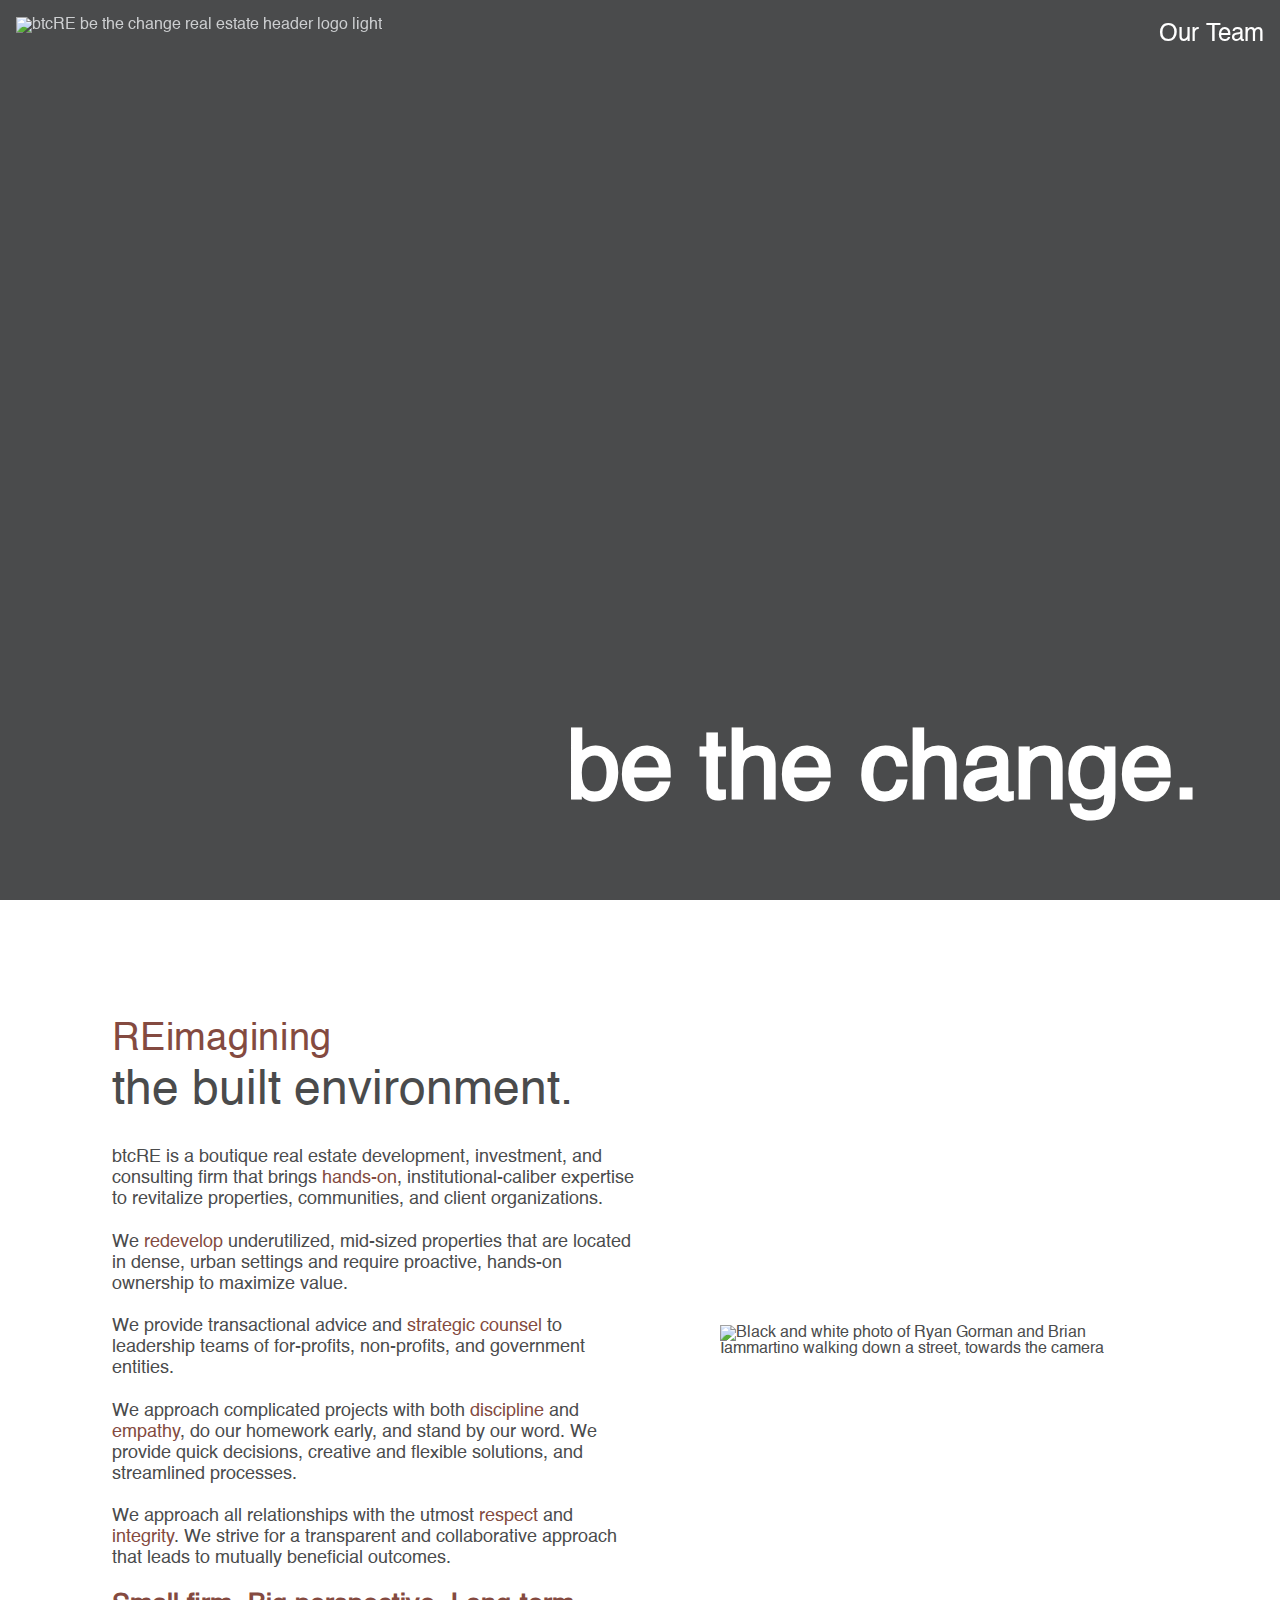
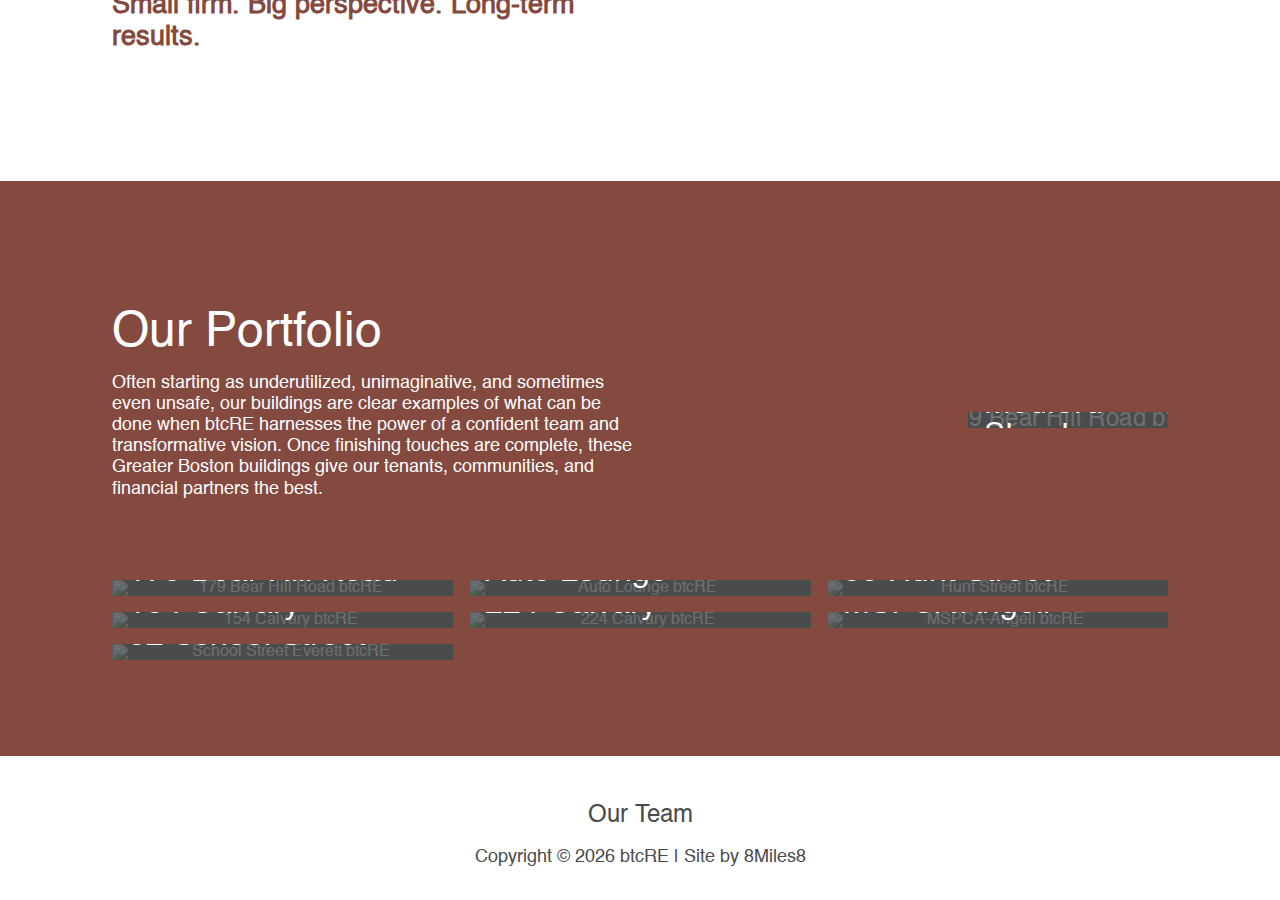
==== commit 9d289969: "Copy updates" ====
--- a/index.html
+++ b/index.html
@@ -95,8 +95,8 @@
                     <img class="zoom-in-on-scroll animate-on-scroll" src="https://btcRE.com/assets/our-work/bear-hill-road/thumbnail.jpg" alt="179 Bear Hill Road btcRE">
                 </div>
                 <div class="our-work-property-preview-text">
-                    <h4>Bear Hill Road</h4>
-                    <p>New façade, site work, lobby and completely reconfigured common areas of high visibility building along Route 128.</p>
+                    <h4>179 Bear Hill Road</h4>
+                    <p>Fully-leased property in a highly visible location on Route 128 featuring freshly renovated common areas and a diverse mix of customized workspaces.</p>
                 </div>
             </a>
             <a class="our-work-property-preview" href="">
@@ -113,7 +113,7 @@
                     <img class="zoom-in-on-scroll animate-on-scroll" src="https://btcRE.com/assets/our-work/hunt-street/thumbnail.jpg" alt="Hunt Street btcRE">
                 </div>
                 <div class="our-work-property-preview-text">
-                    <h4>Hunt Street</h4>
+                    <h4>50 Hunt Street</h4>
                     <p>Renovated all common areas, including new elevator and lobby, and the majority of tenant suites to bring to full occupancy.</p>
                 </div>
             </a>
@@ -123,7 +123,7 @@
                 </div>
                 <div class="our-work-property-preview-text">
                     <h4>154 Calvary</h4>
-                    <p>Redevelopment-in-process of former parking facility on the Charles River Greenway to lab, R&ampD, and offices for two cleantech tenants.</p>
+                    <p>Fully reimagined and redeveloped former parking garage converted into lab, R&D, and office space that has been 100% leased to two cleantech firms.</p>
                 </div>
             </a>
             <a class="our-work-property-preview" href="">
@@ -132,7 +132,7 @@
                 </div>
                 <div class="our-work-property-preview-text">
                     <h4>224 Calvary</h4>
-                    <p>Full core and shell renovations underway, including new double-height lobby and elevator, to allow for range of uses overlooking the Charles River Greenway.</p>
+                    <p>Former industrial mill building overlooking the Charles River Greenway. btcRE has transformed 224 Calvary into an inspiring, light-filled workspace for a range of uses.</p>
                 </div>
             </a>
             <a class="our-work-property-preview" href="">
@@ -149,8 +149,8 @@
                     <img class="zoom-in-on-scroll animate-on-scroll" src="https://btcRE.com/assets/our-work/school-street/thumbnail.jpg" alt="School Street Everett btcRE">
                 </div>
                 <div class="our-work-property-preview-text">
-                    <h4>School Street</h4>
-                    <p>The School Street residential building, in partnership with RISE, will bring 46 rental housing units to Everett MA.</p>
+                    <h4>52 School Street</h4>
+                    <p>Residential 46-unit urban infill development that complements an already-vibrant and diverse neighborhood. Construction is in progress and expected delivery date is Spring 2025.</p>
                 </div>
             </a>
         </div>
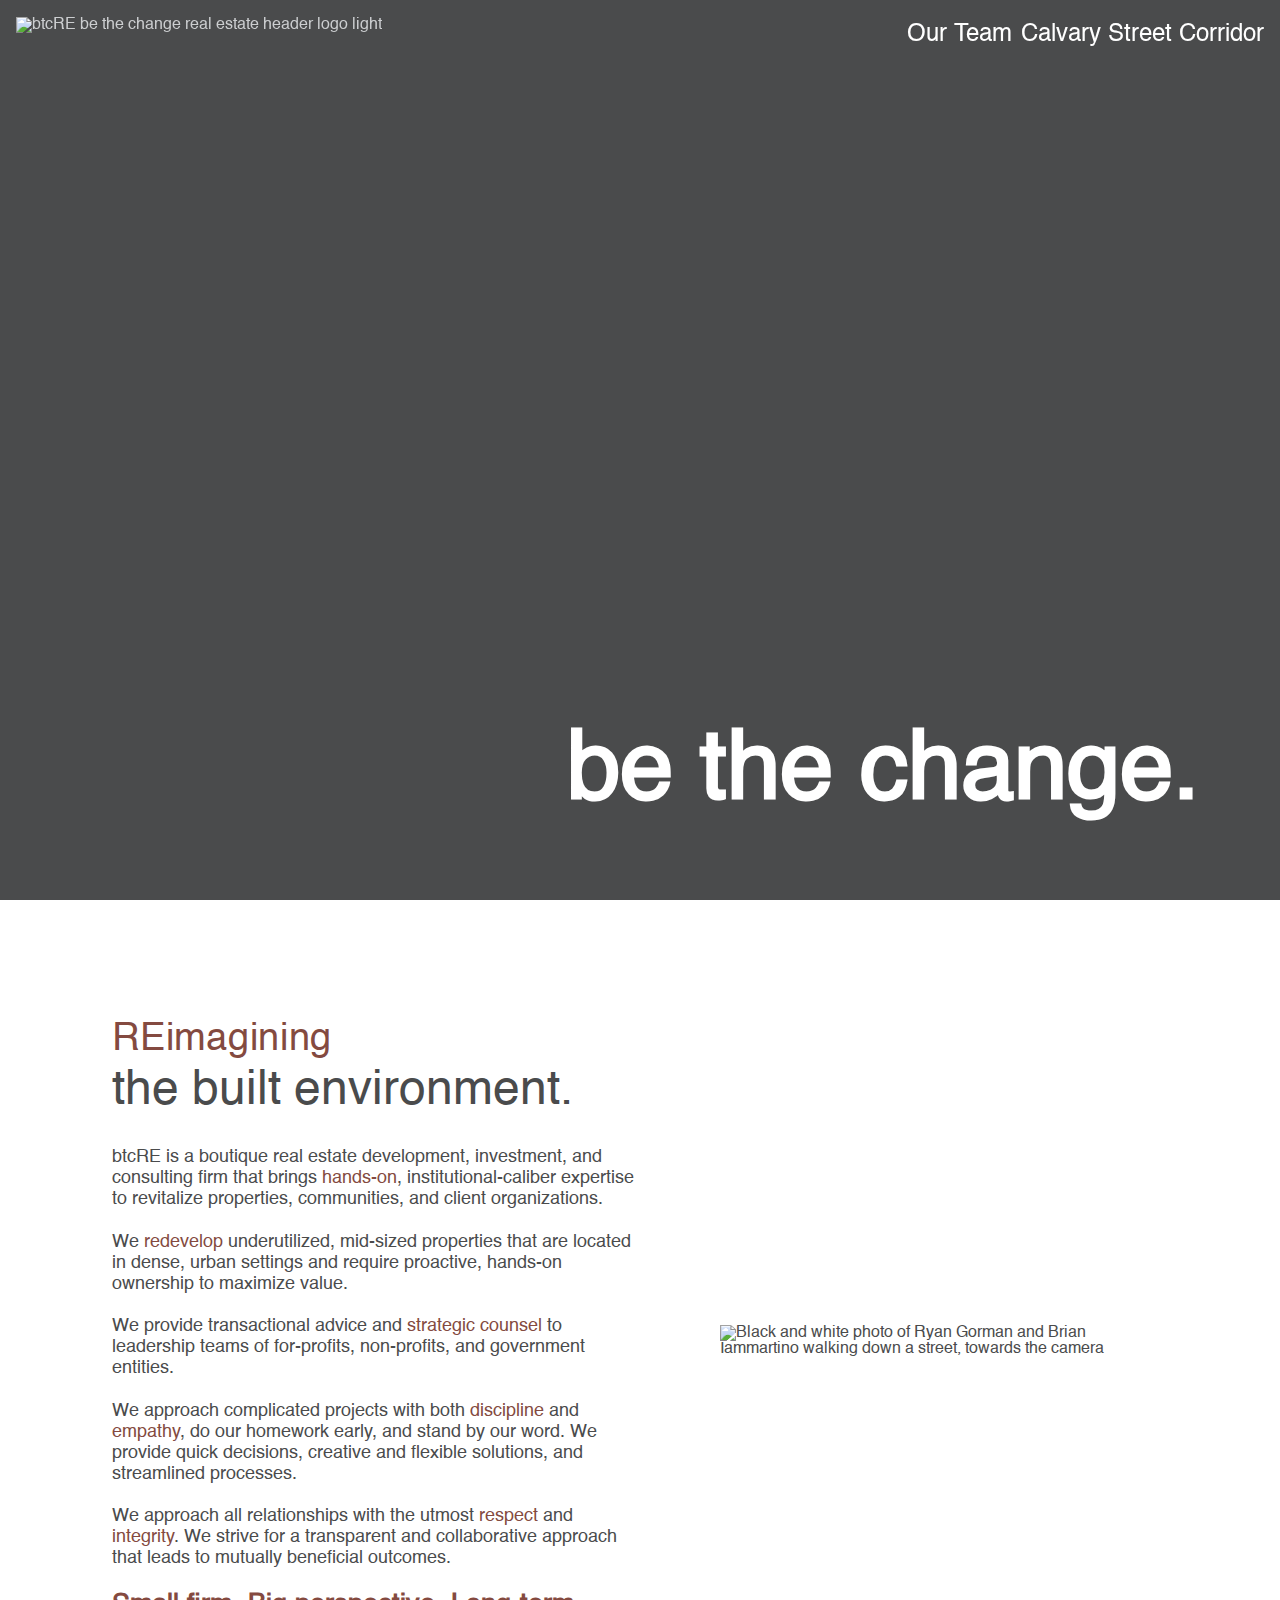
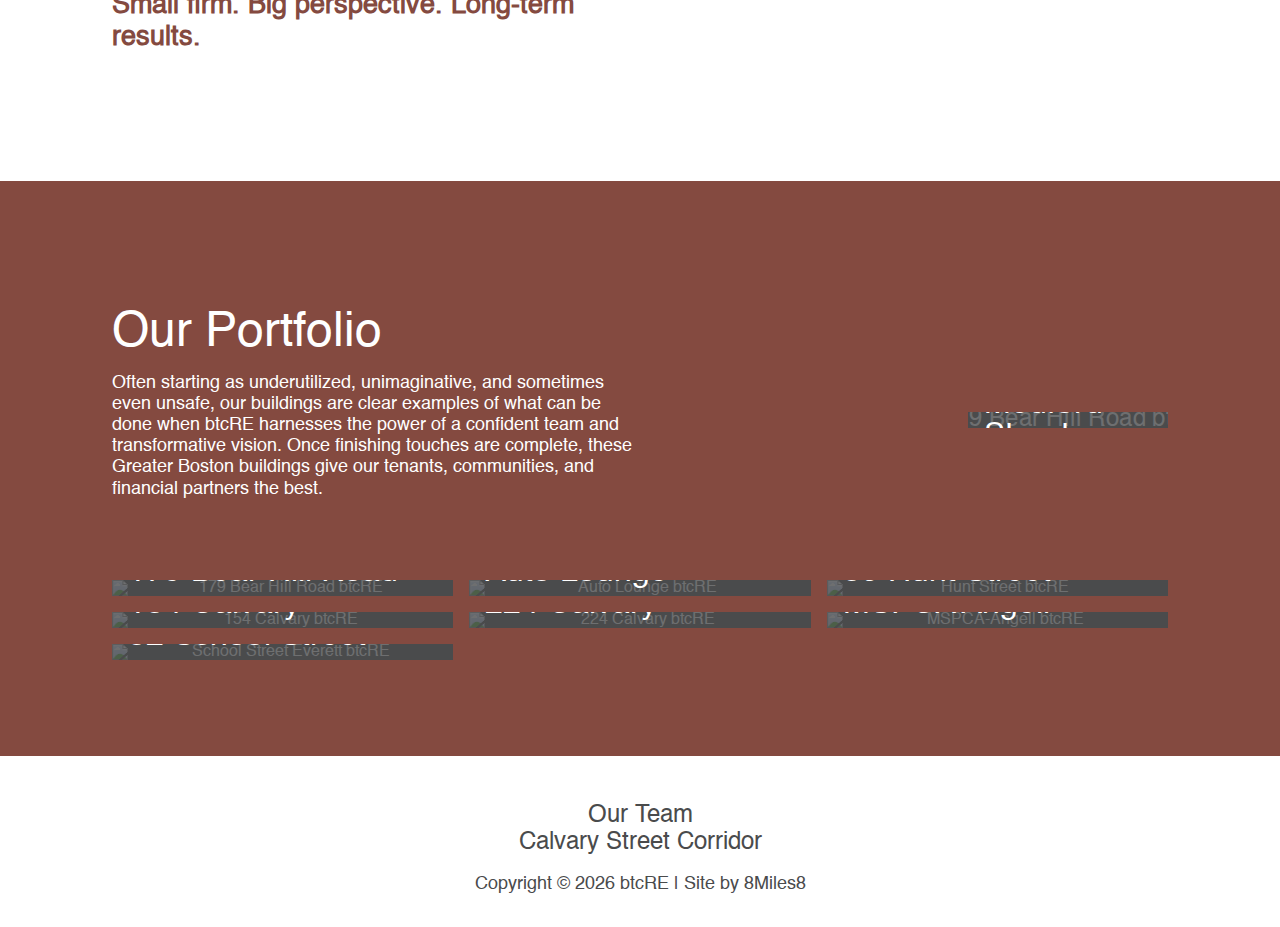
==== commit 88d426be: "Fixed Footer" ====
--- a/index.html
+++ b/index.html
@@ -22,7 +22,8 @@
         <nav class="hamburger-menu">
             <a href="javascript:void(0);" class="hamburger-menu-toggle" onclick="toggleMenu()"><i class=" fa-solid fa-bars"></i></a>
             <ul>
-                <li class="menu-item"><a href="https://btcRE.com/our-team" class="hover-underline">Our Team</a></li>
+                <li class="menu-item menu-item-1"><a href="https://btcRE.com/our-team" class="hover-underline">Our Team</a></li>
+                <li class="menu-item menu-item-2"><a href="https://btcRE.com/calvary-street-corridor" class="hover-underline">Calvary Street Corridor</a></li>
             </ul>
         </nav>
     </div>
@@ -172,6 +173,7 @@
         <ul class="footer-list">
             <li>
                 <a class="hover-underline" href="https://btcRE.com/our-team">Our Team</a>
+                <a class="hover-underline" href="https://btcRE.com/csc">Calvary Street Corridor</a>
             </li>
         </ul>
         <p class="footer-copyright">Copyright &copy;
@@ -253,8 +255,10 @@
         document.querySelector(".hamburger-menu-toggle i").style.backgroundColor = 'transparent';
         document.querySelector(".header-logo-dark").style.opacity = '0';
         document.querySelector(".header-logo-light").style.opacity = '1';
-        document.querySelector(".menu-item").style.color = '#ffffff';
-        document.querySelector(".menu-item").style.backgroundColor = 'transparent';
+        document.querySelector(".menu-item-1").style.color = '#ffffff';
+        document.querySelector(".menu-item-1").style.backgroundColor = 'transparent';
+        document.querySelector(".menu-item-2").style.color = '#ffffff';
+        document.querySelector(".menu-item-2").style.backgroundColor = 'transparent';
     }
 
     window.addEventListener("scroll", function() {
@@ -265,8 +269,10 @@
             document.querySelector(".hamburger-menu-toggle i").style.backgroundColor = '#ffffff';
             document.querySelector(".header-logo-dark").style.opacity = '1';
             document.querySelector(".header-logo-light").style.opacity = '0';
-            document.querySelector(".menu-item").style.color = '#844a40';
-            document.querySelector(".menu-item").style.backgroundColor = '#ffffff';
+            document.querySelector(".menu-item-1").style.color = '#844a40';
+            document.querySelector(".menu-item-1").style.backgroundColor = '#ffffff';
+            document.querySelector(".menu-item-2").style.color = '#844a40';
+            document.querySelector(".menu-item-2").style.backgroundColor = '#ffffff';
         }
 
         else {
@@ -276,8 +282,10 @@
             document.querySelector(".hamburger-menu-toggle i").style.backgroundColor = 'transparent';
             document.querySelector(".header-logo-dark").style.opacity = '0';
             document.querySelector(".header-logo-light").style.opacity = '1';
-            document.querySelector(".menu-item").style.color = '#ffffff';
-            document.querySelector(".menu-item").style.backgroundColor = 'transparent';
+            document.querySelector(".menu-item-1").style.color = '#ffffff';
+            document.querySelector(".menu-item-1").style.backgroundColor = 'transparent';
+            document.querySelector(".menu-item-2").style.color = '#ffffff';
+            document.querySelector(".menu-item-2").style.backgroundColor = 'transparent';
         }
     })
 
--- a/css/main.css
+++ b/css/main.css
@@ -124,6 +124,10 @@
     text-decoration: none;
 }
 
+.red {
+	color: #844a40;
+}
+
 .page-section {
     width: 100%;
     margin: 0;
@@ -195,8 +199,24 @@
     -webkit-transition: 5s ease-out;
 }
 
+.fit-to-screen-img {
+    display: none;
+    position: fixed;
+    top: 50%;
+    left: 50%;
+    max-width: 80vw;
+    transform: translate(-50%, -50%);
+    box-shadow: 0 0 100rem rgba(0, 0, 0, 0.5), 0 0 100rem rgba(0, 0, 0, 0.5), 0 0 100rem rgba(0, 0, 0, 0.5), 0 0 100rem rgba(0, 0, 0, 0.5), 0 0 100rem rgba(0, 0, 0, 0.5);
+}
+
 .full-width-image.is-visible > img {
     transform: scale(1);
+}
+
+@media (min-width: 1200px) {
+    .fit-to-screen-img {
+        max-width: 50vw;
+    }
 }
 
 /* Animations */
